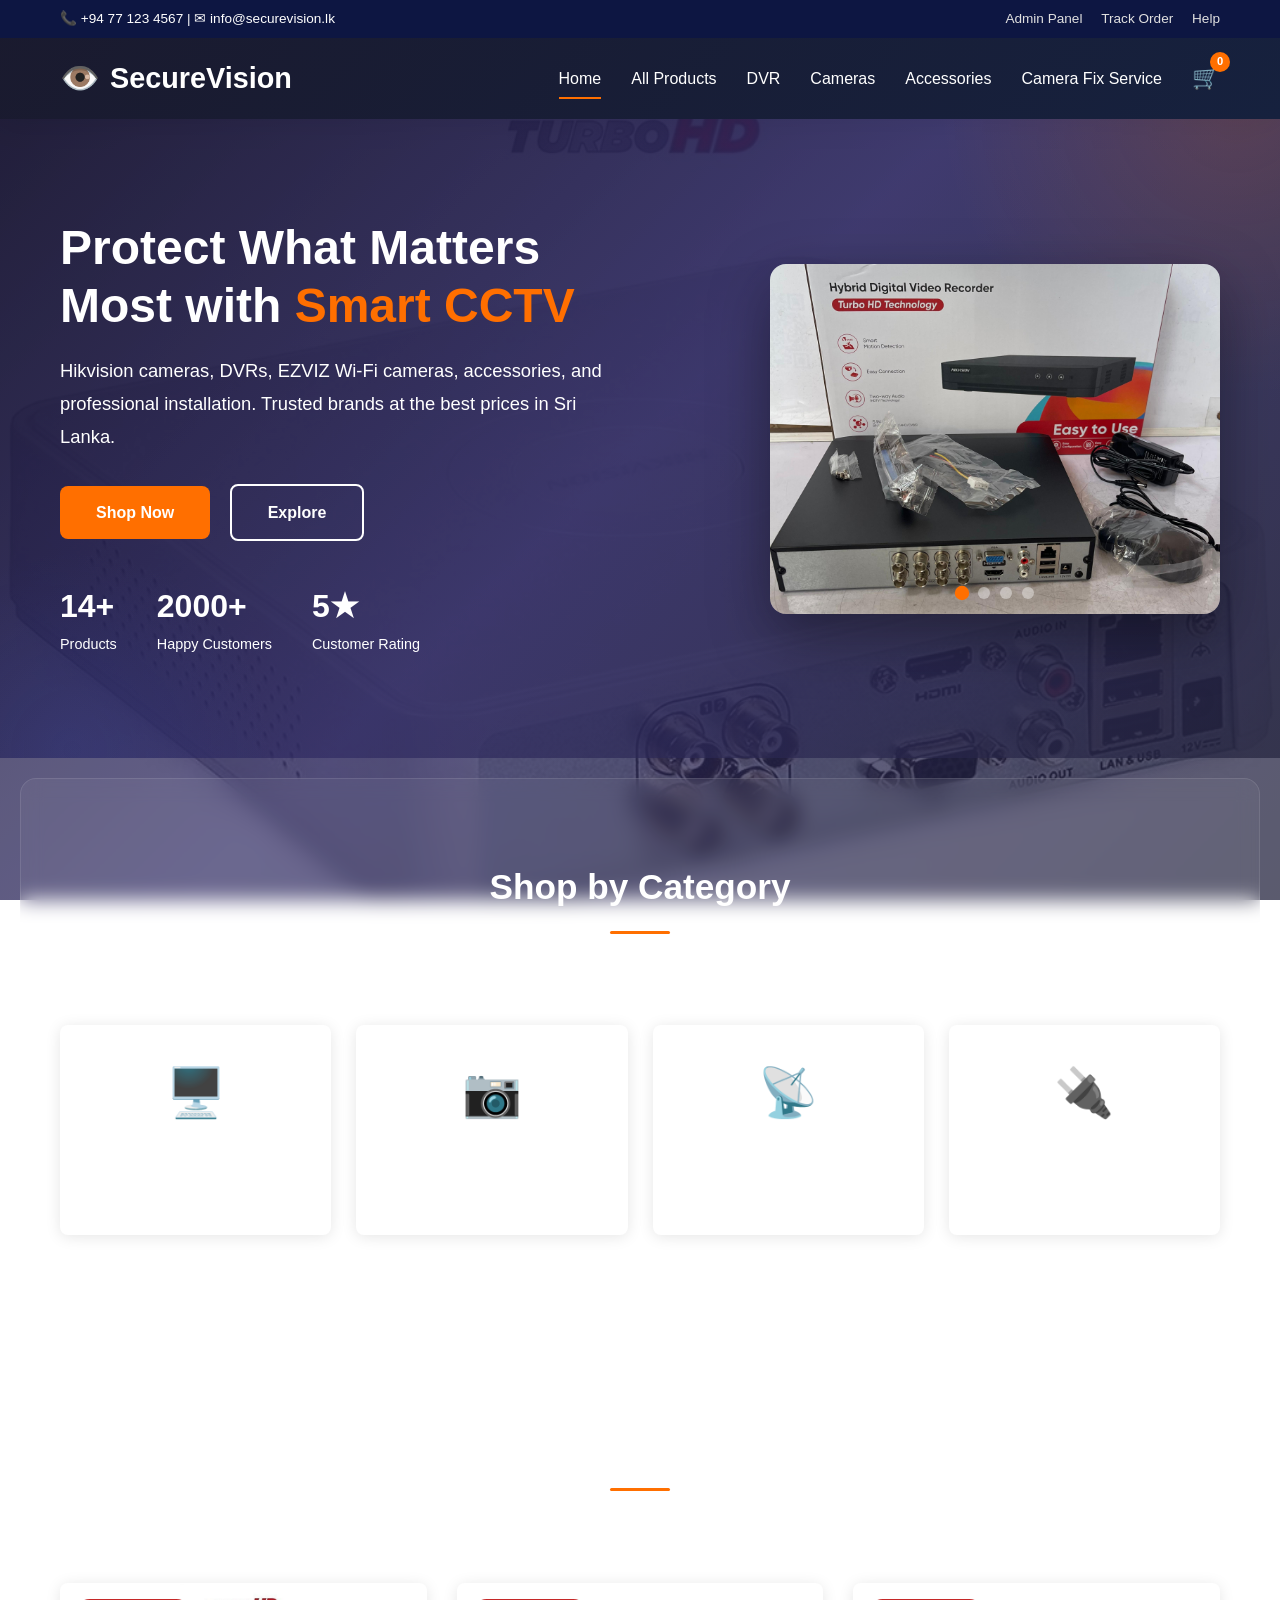
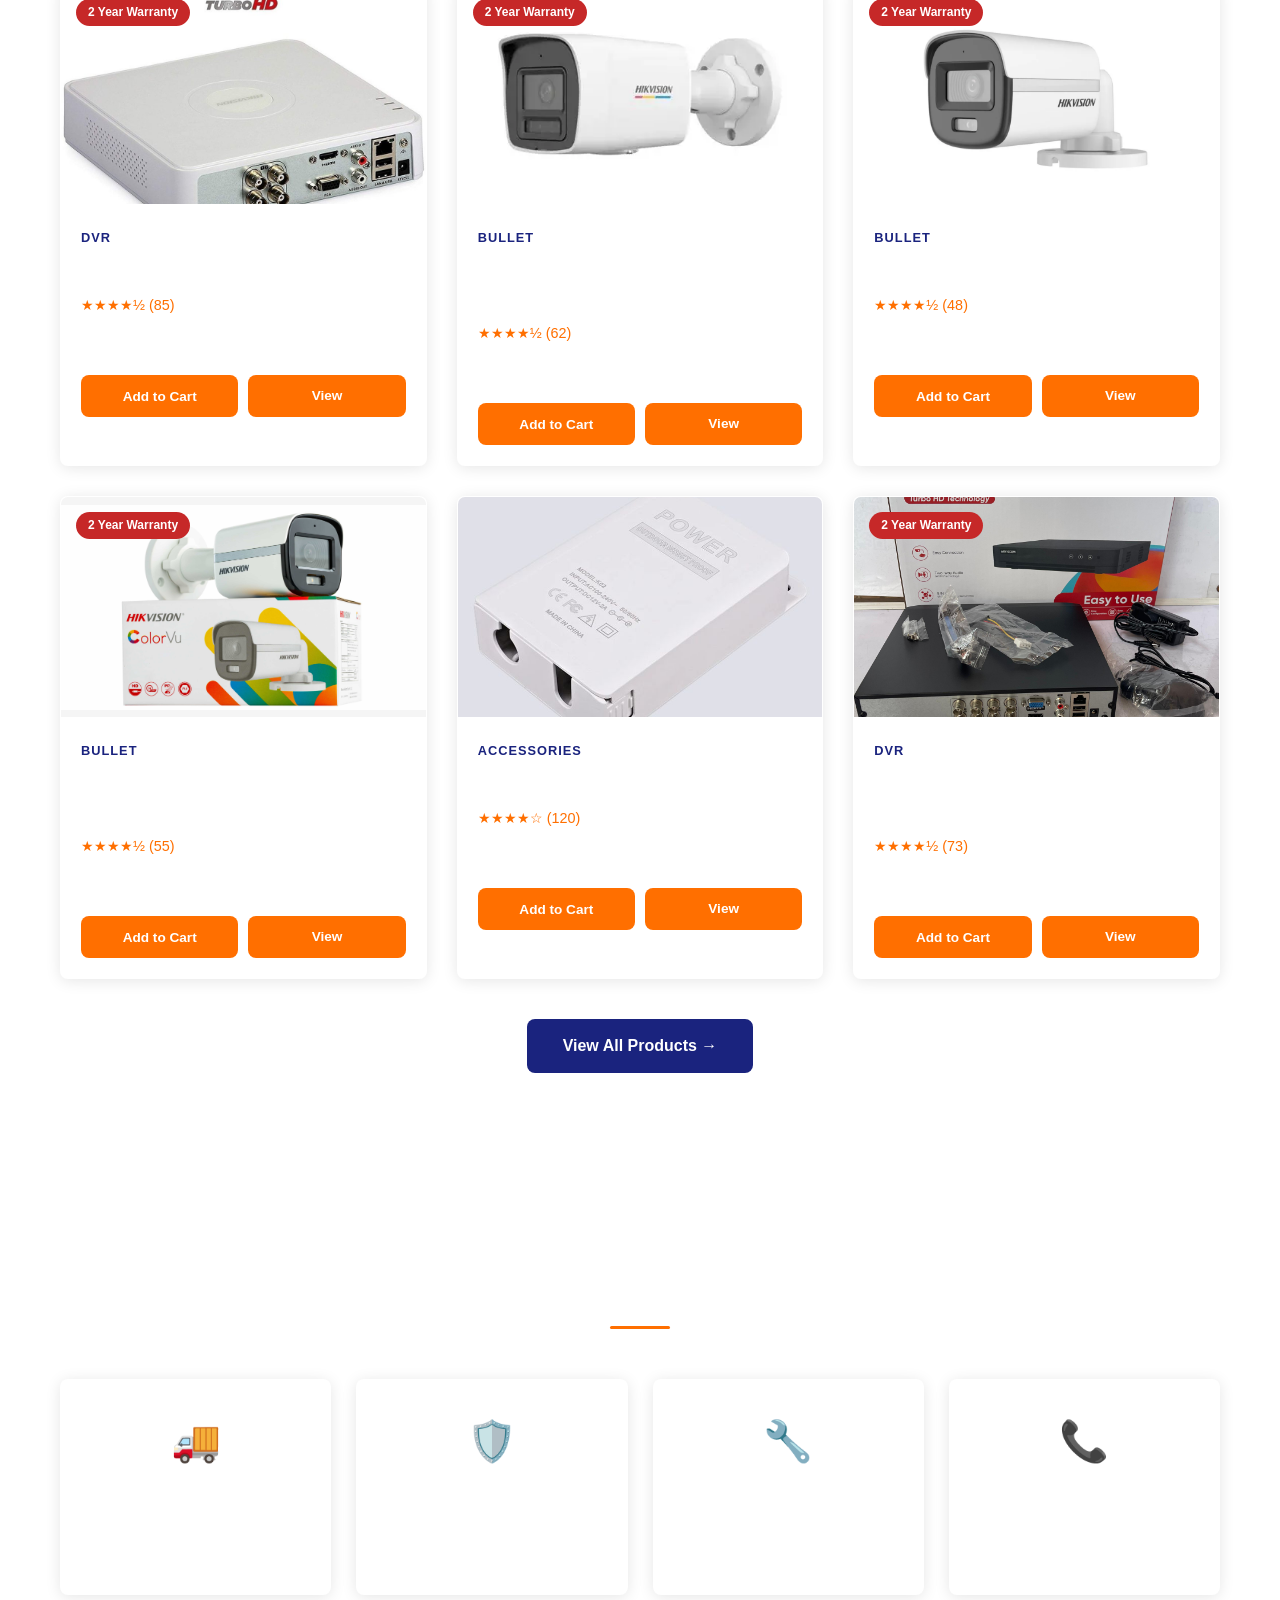
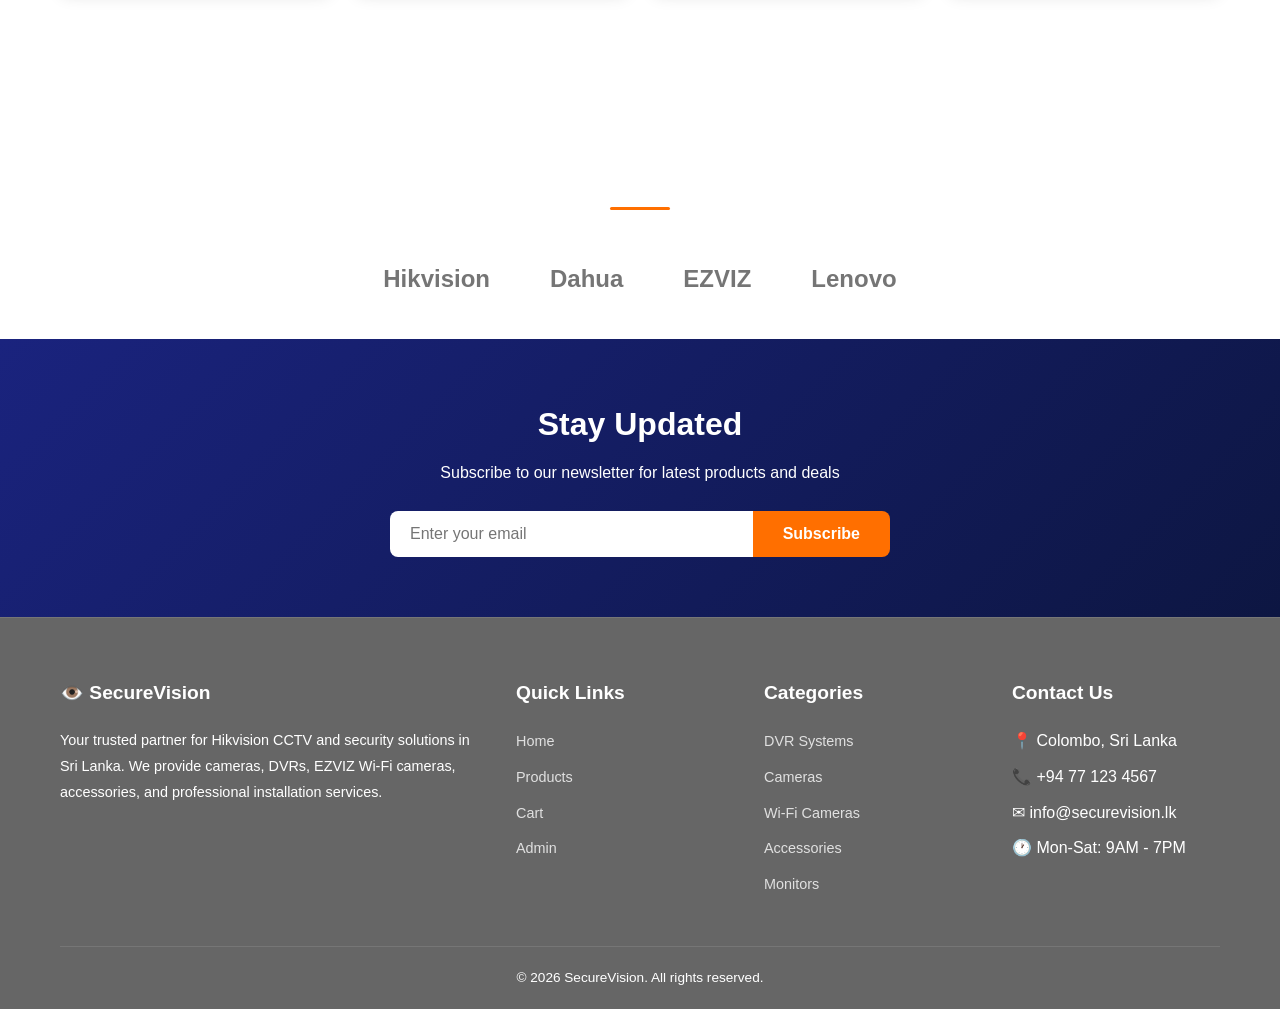
==== index.html @ c87550fd "Add files via upload Done" ====
<!DOCTYPE html>
<html lang="en">
<head>
    <meta charset="UTF-8">
    <meta name="viewport" content="width=device-width, initial-scale=1.0">
    <title>SecureVision - CCTV Solutions & Security Systems</title>
    <link rel="stylesheet" href="css/style.css">
</head>
<body class="home-page">

<header>
    <div class="top-bar">
        <div class="container">
            <span>📞 +94 77 123 4567 | ✉ info@securevision.lk</span>
            <div>
                <a href="admin.html">Admin Panel</a>
                <a href="#">Track Order</a>
                <a href="#">Help</a>
            </div>
        </div>
    </div>
    <nav>
        <div class="container">
            <a href="index.html" class="logo">
                <span class="icon">👁️</span> SecureVision
            </a>
            <button class="mobile-toggle">☰</button>
            <div class="nav-links">
                <a href="index.html" class="active">Home</a>
                <a href="products.html">All Products</a>
                <a href="products.html?category=dvr">DVR</a>
                <a href="products.html?category=bullet">Cameras</a>
                <a href="products.html?category=accessories">Accessories</a>
                <a href="product-detail.html?id=15">Camera Fix Service</a>
                <div class="cart-icon" onclick="location.href='cart.html'">
                    🛒 <span class="cart-count">0</span>
                </div>
            </div>
        </div>
    </nav>
</header>

<section class="hero">
    <div class="container">
        <div class="hero-content">
            <h1>Protect What Matters Most with <span>Smart CCTV</span></h1>
            <p>Hikvision cameras, DVRs, EZVIZ Wi-Fi cameras, accessories, and professional installation. Trusted brands at the best prices in Sri Lanka.</p>
            <div>
                <a href="products.html" class="btn btn-primary">Shop Now</a>
                <a href="#categories" class="btn btn-outline">Explore</a>
            </div>
            <div class="hero-stats">
                <div>
                    <h3>14+</h3>
                    <p>Products</p>
                </div>
                <div>
                    <h3>2000+</h3>
                    <p>Happy Customers</p>
                </div>
                <div>
                    <h3>5★</h3>
                    <p>Customer Rating</p>
                </div>
            </div>
        </div>
        <div class="hero-slider">
            <div class="hero-slides">
                <img src="images/prod-06.jpg" alt="Hikvision DVR" class="hero-slide active">
                <img src="images/prod-04.jpg" alt="Hikvision Camera" class="hero-slide">
                <img src="images/prod-13.webp" alt="EZVIZ Camera" class="hero-slide">
                <img src="images/prod-11.jpg" alt="Hikvision Monitor" class="hero-slide">
            </div>
            <div class="hero-dots">
                <span class="dot active" onclick="goToSlide(0)"></span>
                <span class="dot" onclick="goToSlide(1)"></span>
                <span class="dot" onclick="goToSlide(2)"></span>
                <span class="dot" onclick="goToSlide(3)"></span>
            </div>
        </div>
    </div>
</section>

<section class="section" id="categories">
    <div class="container">
        <div class="section-title">
            <h2>Shop by Category</h2>
            <div class="underline"></div>
            <p>Find the perfect security solution for your needs</p>
        </div>
        <div class="categories-grid">
            <a href="products.html?category=dvr" class="category-card">
                <span class="icon">🖥️</span>
                <h3>DVR Systems</h3>
                <p>4CH & 8CH Hikvision DVRs</p>
            </a>
            <a href="products.html?category=dome" class="category-card">
                <span class="icon">📷</span>
                <h3>Cameras</h3>
                <p>Hikvision Dome & Bullet</p>
            </a>
            <a href="products.html?category=wifi-camera" class="category-card">
                <span class="icon">📡</span>
                <h3>Wi-Fi Cameras</h3>
                <p>EZVIZ Wi-Fi Cameras</p>
            </a>
            <a href="products.html?category=accessories" class="category-card">
                <span class="icon">🔌</span>
                <h3>Accessories</h3>
                <p>Cables, Connectors & More</p>
            </a>
        </div>
    </div>
</section>

<section class="section" style="background:var(--white);">
    <div class="container">
        <div class="section-title">
            <h2>Featured Products</h2>
            <div class="underline"></div>
            <p>Best selling security products</p>
        </div>
        <div class="products-grid" id="featured-products"></div>
        <div style="text-align:center;margin-top:40px;">
            <a href="products.html" class="btn btn-secondary">View All Products →</a>
        </div>
    </div>
</section>

<section class="section">
    <div class="container">
        <div class="section-title">
            <h2>Why Choose Us</h2>
            <div class="underline"></div>
        </div>
        <div class="features-grid">
            <div class="feature-card">
                <span class="icon">🚚</span>
                <h3>Free Delivery</h3>
                <p>Free delivery on orders over Rs. 10,000</p>
            </div>
            <div class="feature-card">
                <span class="icon">🛡️</span>
                <h3>2 Year Warranty</h3>
                <p>All Hikvision products with warranty</p>
            </div>
            <div class="feature-card">
                <span class="icon">🔧</span>
                <h3>Installation</h3>
                <p>Professional CCTV installation service</p>
            </div>
            <div class="feature-card">
                <span class="icon">📞</span>
                <h3>24/7 Support</h3>
                <p>Round the clock technical support</p>
            </div>
        </div>
    </div>
</section>

<section class="brands-section">
    <div class="container">
        <div class="section-title">
            <h2>Trusted Brands</h2>
            <div class="underline"></div>
        </div>
        <div class="brands-row">
            <span class="brand-item">Hikvision</span>
            <span class="brand-item">Dahua</span>
            <span class="brand-item">EZVIZ</span>
            <span class="brand-item">Lenovo</span>
        </div>
    </div>
</section>

<section class="newsletter">
    <div class="container">
        <h2>Stay Updated</h2>
        <p>Subscribe to our newsletter for latest products and deals</p>
        <form class="newsletter-form">
            <input type="email" placeholder="Enter your email" required>
            <button type="submit">Subscribe</button>
        </form>
    </div>
</section>

<footer>
    <div class="container">
        <div class="footer-grid">
            <div class="footer-col">
                <h3>👁️ SecureVision</h3>
                <p>Your trusted partner for Hikvision CCTV and security solutions in Sri Lanka. We provide cameras, DVRs, EZVIZ Wi-Fi cameras, accessories, and professional installation services.</p>
            </div>
            <div class="footer-col">
                <h3>Quick Links</h3>
                <ul>
                    <li><a href="index.html">Home</a></li>
                    <li><a href="products.html">Products</a></li>
                    <li><a href="cart.html">Cart</a></li>
                    <li><a href="admin.html">Admin</a></li>
                </ul>
            </div>
            <div class="footer-col">
                <h3>Categories</h3>
                <ul>
                    <li><a href="products.html?category=dvr">DVR Systems</a></li>
                    <li><a href="products.html?category=bullet">Cameras</a></li>
                    <li><a href="products.html?category=wifi-camera">Wi-Fi Cameras</a></li>
                    <li><a href="products.html?category=accessories">Accessories</a></li>
                    <li><a href="products.html?category=monitors">Monitors</a></li>
                </ul>
            </div>
            <div class="footer-col">
                <h3>Contact Us</h3>
                <ul>
                    <li>📍 Colombo, Sri Lanka</li>
                    <li>📞 +94 77 123 4567</li>
                    <li>✉ info@securevision.lk</li>
                    <li>🕐 Mon-Sat: 9AM - 7PM</li>
                </ul>
            </div>
        </div>
        <div class="footer-bottom">
            <p>&copy; 2026 SecureVision. All rights reserved.</p>
        </div>
    </div>
</footer>

<script src="js/data.js"></script>
<script src="js/app.js"></script>
<script>
let currentSlide = 0;
const slides = document.querySelectorAll('.hero-slide');
const dots = document.querySelectorAll('.dot');

function goToSlide(n) {
    slides[currentSlide].classList.remove('active');
    dots[currentSlide].classList.remove('active');
    currentSlide = n;
    slides[currentSlide].classList.add('active');
    dots[currentSlide].classList.add('active');
}

function nextSlide() {
    goToSlide((currentSlide + 1) % slides.length);
}

setInterval(nextSlide, 3000);
</script>
</body>
</html>
---- css/style.css ----
* {
    margin: 0;
    padding: 0;
    box-sizing: border-box;
}

:root {
    --primary: #1a237e;
    --primary-light: #3949ab;
    --primary-dark: #0d1642;
    --accent: #ff6f00;
    --accent-light: #ffa040;
    --dark: #1a1a2e;
    --dark-light: #16213e;
    --light: #f5f5f5;
    --white: #ffffff;
    --gray: #757575;
    --gray-light: #e0e0e0;
    --success: #2e7d32;
    --danger: #c62828;
    --shadow: 0 2px 15px rgba(0,0,0,0.1);
    --shadow-lg: 0 5px 30px rgba(0,0,0,0.15);
    --radius: 8px;
    --transition: all 0.3s ease;
}

body {
    font-family: 'Segoe UI', Tahoma, Geneva, Verdana, sans-serif;
    background: linear-gradient(135deg, #0f0c29, #302b63, #24243e);
    background-attachment: fixed;
    color: #333;
    line-height: 1.6;
}

a {
    text-decoration: none;
    color: inherit;
}

ul {
    list-style: none;
}

img {
    max-width: 100%;
}

.container {
    max-width: 1200px;
    margin: 0 auto;
    padding: 0 20px;
}

/* HEADER */
header {
    background: linear-gradient(135deg, var(--dark), var(--dark-light));
    color: var(--white);
    padding: 0;
    position: sticky;
    top: 0;
    z-index: 1000;
    box-shadow: var(--shadow-lg);
}

.top-bar {
    background: var(--primary-dark);
    padding: 8px 0;
    font-size: 0.85rem;
}

.top-bar .container {
    display: flex;
    justify-content: space-between;
    align-items: center;
}

.top-bar a {
    color: var(--gray-light);
    margin-left: 15px;
    transition: var(--transition);
}

.top-bar a:hover {
    color: var(--accent);
}

nav {
    padding: 15px 0;
}

nav .container {
    display: flex;
    justify-content: space-between;
    align-items: center;
}

.logo {
    font-size: 1.8rem;
    font-weight: 800;
    display: flex;
    align-items: center;
    gap: 10px;
}

.logo .icon {
    color: var(--accent);
    font-size: 2rem;
}

.nav-links {
    display: flex;
    gap: 30px;
    align-items: center;
}

.nav-links a {
    color: var(--white);
    font-weight: 500;
    transition: var(--transition);
    padding: 8px 0;
    position: relative;
}

.nav-links a::after {
    content: '';
    position: absolute;
    bottom: 0;
    left: 0;
    width: 0;
    height: 2px;
    background: var(--accent);
    transition: var(--transition);
}

.nav-links a:hover::after,
.nav-links a.active::after {
    width: 100%;
}

.nav-links a:hover {
    color: var(--accent);
}

.cart-icon {
    position: relative;
    font-size: 1.4rem;
    cursor: pointer;
}

.cart-count {
    position: absolute;
    top: -8px;
    right: -10px;
    background: var(--accent);
    color: var(--white);
    font-size: 0.7rem;
    width: 20px;
    height: 20px;
    border-radius: 50%;
    display: flex;
    align-items: center;
    justify-content: center;
    font-weight: 700;
}

.mobile-toggle {
    display: none;
    background: none;
    border: none;
    color: var(--white);
    font-size: 1.5rem;
    cursor: pointer;
}

/* HERO SECTION */
.hero {
    background: linear-gradient(135deg, rgba(15,12,41,0.7) 0%, rgba(48,43,99,0.7) 50%, rgba(36,36,62,0.7) 100%);
    color: var(--white);
    padding: 100px 0;
    position: relative;
    overflow: hidden;
}

.hero::before {
    content: '';
    position: absolute;
    top: -50%;
    right: -20%;
    width: 600px;
    height: 600px;
    background: radial-gradient(circle, rgba(255,111,0,0.15) 0%, transparent 70%);
    border-radius: 50%;
}

.hero::after {
    content: '';
    position: absolute;
    bottom: -30%;
    left: -10%;
    width: 400px;
    height: 400px;
    background: radial-gradient(circle, rgba(57,73,171,0.2) 0%, transparent 70%);
    border-radius: 50%;
}

.hero .container {
    display: flex;
    align-items: center;
    justify-content: space-between;
    position: relative;
    z-index: 1;
}

.hero-content {
    max-width: 550px;
}

.hero-content h1 {
    font-size: 3rem;
    font-weight: 800;
    line-height: 1.2;
    margin-bottom: 20px;
}

.hero-content h1 span {
    color: var(--accent);
}

.hero-content p {
    font-size: 1.15rem;
    color: var(--gray-light);
    margin-bottom: 30px;
    line-height: 1.8;
}

.btn {
    display: inline-block;
    padding: 14px 36px;
    border-radius: var(--radius);
    font-weight: 600;
    font-size: 1rem;
    cursor: pointer;
    transition: var(--transition);
    border: none;
    text-align: center;
}

.btn-primary {
    background: var(--accent);
    color: var(--white);
}

.btn-primary:hover {
    background: var(--accent-light);
    transform: translateY(-2px);
    box-shadow: 0 5px 20px rgba(255,111,0,0.3);
}

.btn-outline {
    background: transparent;
    color: var(--white);
    border: 2px solid var(--white);
    margin-left: 15px;
}

.btn-outline:hover {
    background: var(--white);
    color: var(--dark);
}

.btn-secondary {
    background: var(--primary);
    color: var(--white);
}

.btn-secondary:hover {
    background: var(--primary-light);
}

.btn-sm {
    padding: 8px 20px;
    font-size: 0.9rem;
}

.hero-stats {
    display: flex;
    gap: 40px;
    margin-top: 40px;
}

.hero-stats h3 {
    font-size: 2rem;
    color: var(--accent);
}

.hero-stats p {
    font-size: 0.9rem;
    color: var(--gray-light);
    margin: 0;
}

/* HERO SLIDER */
.hero-slider {
    position: relative;
    width: 450px;
    height: 350px;
    border-radius: 16px;
    overflow: hidden;
    box-shadow: 0 20px 60px rgba(0,0,0,0.4);
    animation: float 6s ease-in-out infinite;
}

.hero-slides {
    position: relative;
    width: 100%;
    height: 100%;
}

.hero-slide {
    position: absolute;
    top: 0;
    left: 0;
    width: 100%;
    height: 100%;
    object-fit: cover;
    opacity: 0;
    transition: opacity 0.8s ease-in-out;
}

.hero-slide.active {
    opacity: 1;
}

.hero-dots {
    position: absolute;
    bottom: 15px;
    left: 50%;
    transform: translateX(-50%);
    display: flex;
    gap: 10px;
    z-index: 5;
}

.hero-dots .dot {
    width: 12px;
    height: 12px;
    border-radius: 50%;
    background: rgba(255,255,255,0.4);
    cursor: pointer;
    transition: var(--transition);
}

.hero-dots .dot.active {
    background: var(--accent);
    transform: scale(1.2);
}

@keyframes float {
    0%, 100% { transform: translateY(0); }
    50% { transform: translateY(-15px); }
}

@keyframes fadeInUp {
    from { opacity: 0; transform: translateY(30px); }
    to { opacity: 1; transform: translateY(0); }
}

.hero-content {
    animation: fadeInUp 0.8s ease-out;
}

/* SECTION STYLES */
.section {
    padding: 80px 0;
}

.section-title {
    text-align: center;
    margin-bottom: 50px;
}

.section-title h2 {
    font-size: 2.2rem;
    color: var(--dark);
    margin-bottom: 10px;
}

.section-title p {
    color: var(--gray);
    font-size: 1.05rem;
}

.section-title .underline {
    width: 60px;
    height: 3px;
    background: var(--accent);
    margin: 15px auto;
    border-radius: 2px;
}

/* CATEGORIES */
.categories-grid {
    display: grid;
    grid-template-columns: repeat(4, 1fr);
    gap: 25px;
}

.category-card {
    background: var(--white);
    border-radius: var(--radius);
    padding: 30px 20px;
    text-align: center;
    box-shadow: var(--shadow);
    transition: var(--transition);
    cursor: pointer;
}

.category-card:hover {
    transform: translateY(-8px);
    box-shadow: var(--shadow-lg);
}

.category-card .icon {
    font-size: 3rem;
    margin-bottom: 15px;
    display: block;
}

.category-card h3 {
    font-size: 1.1rem;
    color: var(--dark);
    margin-bottom: 8px;
}

.category-card p {
    font-size: 0.85rem;
    color: var(--gray);
}

/* PRODUCTS */
.products-grid {
    display: grid;
    grid-template-columns: repeat(3, 1fr);
    gap: 30px;
}

.product-card {
    background: var(--white);
    border-radius: var(--radius);
    overflow: hidden;
    box-shadow: var(--shadow);
    transition: var(--transition);
    position: relative;
}

.product-card:hover {
    transform: translateY(-5px);
    box-shadow: var(--shadow-lg);
}

.product-badge {
    position: absolute;
    top: 15px;
    left: 15px;
    background: var(--danger);
    color: var(--white);
    padding: 4px 12px;
    border-radius: 20px;
    font-size: 0.75rem;
    font-weight: 600;
}

.product-image {
    height: 220px;
    background: var(--light);
    display: flex;
    align-items: center;
    justify-content: center;
    font-size: 5rem;
    overflow: hidden;
}

.product-info {
    padding: 20px;
}

.product-info .category {
    font-size: 0.8rem;
    color: var(--primary);
    font-weight: 600;
    text-transform: uppercase;
    letter-spacing: 1px;
}

.product-info h3 {
    font-size: 1.1rem;
    color: var(--dark);
    margin: 8px 0;
}

.product-info .rating {
    color: var(--accent);
    font-size: 0.9rem;
    margin-bottom: 10px;
}

.product-info .price {
    font-size: 1.3rem;
    font-weight: 700;
    color: var(--danger);
}

.product-info .price .old-price {
    font-size: 0.9rem;
    color: var(--gray);
    text-decoration: line-through;
    margin-left: 8px;
    font-weight: 400;
}

.product-actions {
    display: flex;
    gap: 10px;
    margin-top: 15px;
}

.product-actions .btn {
    flex: 1;
    padding: 10px;
    font-size: 0.85rem;
}

/* FEATURES */
.features-grid {
    display: grid;
    grid-template-columns: repeat(4, 1fr);
    gap: 25px;
}

.feature-card {
    text-align: center;
    padding: 30px 20px;
    background: var(--white);
    border-radius: var(--radius);
    box-shadow: var(--shadow);
}

.feature-card .icon {
    font-size: 2.5rem;
    margin-bottom: 15px;
    display: block;
}

.feature-card h3 {
    font-size: 1rem;
    color: var(--dark);
    margin-bottom: 8px;
}

.feature-card p {
    font-size: 0.85rem;
    color: var(--gray);
}

/* BRANDS */
.brands-section {
    background: var(--white);
    padding: 40px 0;
}

.brands-row {
    display: flex;
    justify-content: center;
    align-items: center;
    gap: 60px;
    flex-wrap: wrap;
}

.brand-item {
    font-size: 1.5rem;
    font-weight: 700;
    color: var(--gray);
    transition: var(--transition);
}

.brand-item:hover {
    color: var(--primary);
}

/* NEWSLETTER */
.newsletter {
    background: linear-gradient(135deg, var(--primary), var(--primary-dark));
    color: var(--white);
    padding: 60px 0;
    text-align: center;
}

.newsletter h2 {
    font-size: 2rem;
    margin-bottom: 10px;
}

.newsletter p {
    margin-bottom: 25px;
    color: var(--gray-light);
}

.newsletter-form {
    display: flex;
    max-width: 500px;
    margin: 0 auto;
}

.newsletter-form input {
    flex: 1;
    padding: 14px 20px;
    border: none;
    border-radius: var(--radius) 0 0 var(--radius);
    font-size: 1rem;
    outline: none;
}

.newsletter-form button {
    padding: 14px 30px;
    background: var(--accent);
    color: var(--white);
    border: none;
    border-radius: 0 var(--radius) var(--radius) 0;
    font-size: 1rem;
    font-weight: 600;
    cursor: pointer;
    transition: var(--transition);
}

.newsletter-form button:hover {
    background: var(--accent-light);
}

/* FOOTER */
footer {
    background: var(--dark);
    color: var(--white);
    padding: 60px 0 20px;
}

.footer-grid {
    display: grid;
    grid-template-columns: 2fr 1fr 1fr 1fr;
    gap: 40px;
    margin-bottom: 40px;
}

.footer-col h3 {
    font-size: 1.2rem;
    margin-bottom: 20px;
    color: var(--accent);
}

.footer-col p {
    color: var(--gray-light);
    font-size: 0.9rem;
    line-height: 1.8;
}

.footer-col ul li {
    margin-bottom: 10px;
}

.footer-col ul li a {
    color: var(--gray-light);
    font-size: 0.9rem;
    transition: var(--transition);
}

.footer-col ul li a:hover {
    color: var(--accent);
    padding-left: 5px;
}

.footer-bottom {
    border-top: 1px solid rgba(255,255,255,0.1);
    padding-top: 20px;
    text-align: center;
    color: var(--gray);
    font-size: 0.85rem;
}

/* PRODUCTS PAGE */
.page-header {
    background: linear-gradient(135deg, var(--dark), var(--primary-dark));
    color: var(--white);
    padding: 40px 0;
    text-align: center;
}

.page-header h1 {
    font-size: 2.5rem;
}

.page-header .breadcrumb {
    margin-top: 10px;
    font-size: 0.9rem;
    color: var(--gray-light);
}

.page-header .breadcrumb a {
    color: var(--accent);
}

.products-layout {
    display: grid;
    grid-template-columns: 250px 1fr;
    gap: 30px;
    padding: 40px 0;
}

/* SIDEBAR FILTERS */
.sidebar {
    background: var(--white);
    padding: 25px;
    border-radius: var(--radius);
    box-shadow: var(--shadow);
    height: fit-content;
    position: sticky;
    top: 100px;
}

.sidebar h3 {
    font-size: 1.1rem;
    color: var(--dark);
    margin-bottom: 15px;
    padding-bottom: 10px;
    border-bottom: 2px solid var(--accent);
}

.filter-group {
    margin-bottom: 25px;
}

.filter-group label {
    display: block;
    font-weight: 600;
    color: var(--dark);
    margin-bottom: 10px;
    font-size: 0.9rem;
}

.filter-group select,
.filter-group input[type="text"],
.filter-group input[type="number"] {
    width: 100%;
    padding: 10px;
    border: 1px solid var(--gray-light);
    border-radius: var(--radius);
    font-size: 0.9rem;
    outline: none;
    transition: var(--transition);
}

.filter-group select:focus,
.filter-group input:focus {
    border-color: var(--primary);
}

.checkbox-group label {
    display: flex;
    align-items: center;
    gap: 8px;
    margin-bottom: 8px;
    font-weight: 400;
    cursor: pointer;
}

.checkbox-group input[type="checkbox"] {
    width: 16px;
    height: 16px;
    accent-color: var(--primary);
}

/* SORT BAR */
.sort-bar {
    display: flex;
    justify-content: space-between;
    align-items: center;
    margin-bottom: 25px;
    padding: 15px 20px;
    background: var(--white);
    border-radius: var(--radius);
    box-shadow: var(--shadow);
}

.sort-bar .results {
    font-size: 0.95rem;
    color: var(--gray);
}

.sort-bar select {
    padding: 8px 15px;
    border: 1px solid var(--gray-light);
    border-radius: var(--radius);
    font-size: 0.9rem;
}

/* PRODUCT DETAIL */
.product-detail {
    display: grid;
    grid-template-columns: 1fr 1fr;
    gap: 50px;
    padding: 40px 0;
}

.detail-image {
    background: rgba(255,255,255,0.1);
    border-radius: var(--radius);
    padding: 30px;
    display: flex;
    align-items: center;
    justify-content: center;
    font-size: 10rem;
    box-shadow: var(--shadow);
}

.detail-info h1 {
    font-size: 2rem;
    color: var(--white);
}

.detail-info .rating {
    color: var(--white);
}
    color: var(--dark);
    margin-bottom: 10px;
}

.detail-info .rating {
    color: var(--accent);
    margin-bottom: 15px;
    font-size: 1.1rem;
}

.detail-info .price {
    font-size: 2rem;
    font-weight: 700;
    color: var(--danger);
    margin-bottom: 20px;
}

.detail-info .price .old-price {
    font-size: 1.2rem;
    color: var(--gray);
    text-decoration: line-through;
    margin-left: 10px;
}

.detail-info .description {
    color: var(--white);
    line-height: 1.8;
    margin-bottom: 25px;
}

.detail-info .specs {
    margin-bottom: 25px;
}

.detail-info .specs li {
    padding: 8px 0;
    border-bottom: 1px solid rgba(255,255,255,0.2);
    display: flex;
    gap: 10px;
    color: var(--white);
}

.detail-info .specs li strong {
    min-width: 120px;
    color: var(--accent);
}

.quantity-selector {
    display: flex;
    align-items: center;
    gap: 15px;
    margin-bottom: 25px;
}

.quantity-selector button {
    width: 40px;
    height: 40px;
    border: 1px solid var(--gray-light);
    background: var(--white);
    border-radius: var(--radius);
    font-size: 1.2rem;
    cursor: pointer;
    transition: var(--transition);
}

.quantity-selector button:hover {
    background: var(--primary);
    color: var(--white);
}

.quantity-selector input {
    width: 60px;
    height: 40px;
    text-align: center;
    border: 1px solid var(--gray-light);
    border-radius: var(--radius);
    font-size: 1rem;
}

.detail-actions {
    display: flex;
    gap: 15px;
}

/* CART PAGE */
.cart-layout {
    display: grid;
    grid-template-columns: 2fr 1fr;
    gap: 30px;
    padding: 40px 0;
}

.cart-items {
    background: var(--white);
    border-radius: var(--radius);
    padding: 25px;
    box-shadow: var(--shadow);
}

.cart-item {
    display: grid;
    grid-template-columns: 80px 1fr auto auto auto;
    gap: 20px;
    align-items: center;
    padding: 20px 0;
    border-bottom: 1px solid var(--gray-light);
}

.cart-item:last-child {
    border-bottom: none;
}

.cart-item-image {
    width: 80px;
    height: 80px;
    background: var(--light);
    border-radius: var(--radius);
    display: flex;
    align-items: center;
    justify-content: center;
    font-size: 2.5rem;
}

.cart-item-info h3 {
    font-size: 1rem;
    color: var(--dark);
}

.cart-item-info p {
    font-size: 0.85rem;
    color: var(--gray);
}

.cart-item-price {
    font-weight: 700;
    color: var(--danger);
}

.cart-item-remove {
    background: none;
    border: none;
    color: var(--danger);
    cursor: pointer;
    font-size: 1.2rem;
    transition: var(--transition);
}

.cart-item-remove:hover {
    transform: scale(1.2);
}

.cart-summary {
    background: var(--white);
    border-radius: var(--radius);
    padding: 25px;
    box-shadow: var(--shadow);
    height: fit-content;
    position: sticky;
    top: 100px;
}

.cart-summary h2 {
    font-size: 1.3rem;
    color: var(--dark);
    margin-bottom: 20px;
    padding-bottom: 15px;
    border-bottom: 2px solid var(--accent);
}

.cart-summary .row {
    display: flex;
    justify-content: space-between;
    margin-bottom: 12px;
    font-size: 0.95rem;
}

.cart-summary .total {
    font-size: 1.2rem;
    font-weight: 700;
    border-top: 2px solid var(--gray-light);
    padding-top: 15px;
    margin-top: 15px;
    color: var(--dark);
}

.cart-summary .btn {
    width: 100%;
    margin-top: 20px;
}

/* CHECKOUT */
.checkout-layout {
    display: grid;
    grid-template-columns: 1.5fr 1fr;
    gap: 30px;
    padding: 40px 0;
}

.checkout-form {
    background: var(--white);
    border-radius: var(--radius);
    padding: 30px;
    box-shadow: var(--shadow);
}

.checkout-form h2 {
    font-size: 1.4rem;
    color: var(--dark);
    margin-bottom: 25px;
    padding-bottom: 10px;
    border-bottom: 2px solid var(--accent);
}

.form-row {
    display: grid;
    grid-template-columns: 1fr 1fr;
    gap: 20px;
    margin-bottom: 20px;
}

.form-group {
    margin-bottom: 20px;
}

.form-group label {
    display: block;
    font-weight: 600;
    color: var(--dark);
    margin-bottom: 8px;
    font-size: 0.9rem;
}

.form-group input,
.form-group select,
.form-group textarea {
    width: 100%;
    padding: 12px 15px;
    border: 1px solid var(--gray-light);
    border-radius: var(--radius);
    font-size: 0.95rem;
    outline: none;
    transition: var(--transition);
    font-family: inherit;
}

.form-group input:focus,
.form-group select:focus,
.form-group textarea:focus {
    border-color: var(--primary);
    box-shadow: 0 0 0 3px rgba(26,35,126,0.1);
}

.payment-methods {
    display: flex;
    gap: 15px;
    margin-bottom: 20px;
}

.payment-method {
    flex: 1;
    padding: 15px;
    border: 2px solid var(--gray-light);
    border-radius: var(--radius);
    text-align: center;
    cursor: pointer;
    transition: var(--transition);
}

.payment-method:hover,
.payment-method.active {
    border-color: var(--primary);
    background: rgba(26,35,126,0.05);
}

.payment-method .icon {
    font-size: 2rem;
    display: block;
    margin-bottom: 5px;
}

.order-summary {
    background: var(--white);
    border-radius: var(--radius);
    padding: 25px;
    box-shadow: var(--shadow);
    height: fit-content;
    position: sticky;
    top: 100px;
}

.order-summary h2 {
    font-size: 1.3rem;
    margin-bottom: 20px;
    padding-bottom: 15px;
    border-bottom: 2px solid var(--accent);
}

.order-item {
    display: flex;
    justify-content: space-between;
    align-items: center;
    padding: 10px 0;
    border-bottom: 1px solid var(--gray-light);
}

.order-item .name {
    font-size: 0.9rem;
    color: var(--dark);
}

.order-item .qty {
    font-size: 0.8rem;
    color: var(--gray);
}

/* EMPTY CART */
.empty-state {
    text-align: center;
    padding: 80px 20px;
}

.empty-state .icon {
    font-size: 5rem;
    margin-bottom: 20px;
    opacity: 0.3;
}

.empty-state h2 {
    font-size: 1.5rem;
    color: var(--dark);
    margin-bottom: 10px;
}

.empty-state p {
    color: var(--gray);
    margin-bottom: 25px;
}

/* SUCCESS PAGE */
.success-page {
    text-align: center;
    padding: 80px 20px;
}

.success-page .icon {
    font-size: 5rem;
    margin-bottom: 20px;
}

.success-page h1 {
    font-size: 2rem;
    color: var(--success);
    margin-bottom: 15px;
}

.success-page p {
    color: var(--gray);
    margin-bottom: 30px;
}

/* RESPONSIVE */
@media (max-width: 768px) {
    .nav-links {
        display: none;
        position: absolute;
        top: 100%;
        left: 0;
        right: 0;
        background: var(--dark);
        flex-direction: column;
        padding: 20px;
        gap: 15px;
    }

    .nav-links.active {
        display: flex;
    }

    .mobile-toggle {
        display: block;
    }

    .hero .container {
        flex-direction: column;
        text-align: center;
    }

    .hero-content h1 {
        font-size: 2rem;
    }

    .hero-stats {
        justify-content: center;
    }

    .hero-slider {
        width: 100%;
        height: 250px;
        margin-top: 30px;
    }

    .categories-grid {
        grid-template-columns: repeat(2, 1fr);
    }

    .products-grid {
        grid-template-columns: 1fr;
    }

    .features-grid {
        grid-template-columns: repeat(2, 1fr);
    }

    .products-layout {
        grid-template-columns: 1fr;
    }

    .product-detail {
        grid-template-columns: 1fr;
    }

    .cart-layout {
        grid-template-columns: 1fr;
    }

    .checkout-layout {
        grid-template-columns: 1fr;
    }

    .cart-item {
        grid-template-columns: 60px 1fr;
        gap: 10px;
    }

    .cart-item-price,
    .cart-item-remove {
        grid-column: 2;
    }

    .footer-grid {
        grid-template-columns: 1fr;
    }

    .form-row {
        grid-template-columns: 1fr;
    }
}

/* TOAST NOTIFICATION */
.toast {
    position: fixed;
    bottom: 30px;
    right: 30px;
    background: var(--success);
    color: var(--white);
    padding: 15px 25px;
    border-radius: var(--radius);
    box-shadow: var(--shadow-lg);
    z-index: 2000;
    transform: translateY(100px);
    opacity: 0;
    transition: var(--transition);
    font-weight: 500;
}

.toast.show {
    transform: translateY(0);
    opacity: 1;
}

.toast.error {
    background: var(--danger);
}

/* HOME PAGE BACKGROUND */
.home-page {
    background: linear-gradient(135deg, #0f0c29, #302b63, #24243e);
    background-attachment: fixed;
    position: relative;
}

.home-page::before {
    content: '';
    position: fixed;
    top: 0;
    left: 0;
    width: 100%;
    height: 100%;
    background: url('../images/prod-01.jpg') center center / cover no-repeat;
    opacity: 0.25;
    z-index: 0;
    pointer-events: none;
}

.home-page > * {
    position: relative;
    z-index: 1;
}

/* Sections transparent on home page */
.home-page .section,
.home-page .featured-products,
.home-page .brands {
    background: rgba(255, 255, 255, 0.05);
    border-radius: 16px;
    margin: 20px auto;
    max-width: 1240px;
    backdrop-filter: blur(10px);
    border: 1px solid rgba(255, 255, 255, 0.1);
}

.home-page .section-header h2,
.home-page .section-header p,
.home-page h2,
.home-page h3,
.home-page p,
.home-page .stat h3,
.home-page .stat p {
    color: var(--white);
}

.home-page .product-card {
    background: rgba(255, 255, 255, 0.1);
    backdrop-filter: blur(8px);
    border: 1px solid rgba(255, 255, 255, 0.15);
}

.home-page .product-card h3,
.home-page .product-card p,
.home-page .product-card .price {
    color: var(--white);
}

.home-page .product-card .old-price {
    color: rgba(255, 255, 255, 0.5);
}

.home-page .product-card .btn {
    background: var(--accent);
    color: var(--white);
}

.home-page .stat-card {
    background: rgba(255, 255, 255, 0.08);
    backdrop-filter: blur(8px);
    border: 1px solid rgba(255, 255, 255, 0.1);
}

.home-page .cta-content h2,
.home-page .cta-content p {
    color: var(--white);
}

.home-page .cta {
    background: rgba(255, 111, 0, 0.3);
}

.home-page .about {
    background: rgba(255, 255, 255, 0.05);
}

.home-page .about-content h2,
.home-page .about-content p {
    color: var(--white);
}

.home-page footer {
    background: rgba(0, 0, 0, 0.6);
    backdrop-filter: blur(10px);
    border-top: 1px solid rgba(255, 255, 255, 0.1);
}
}
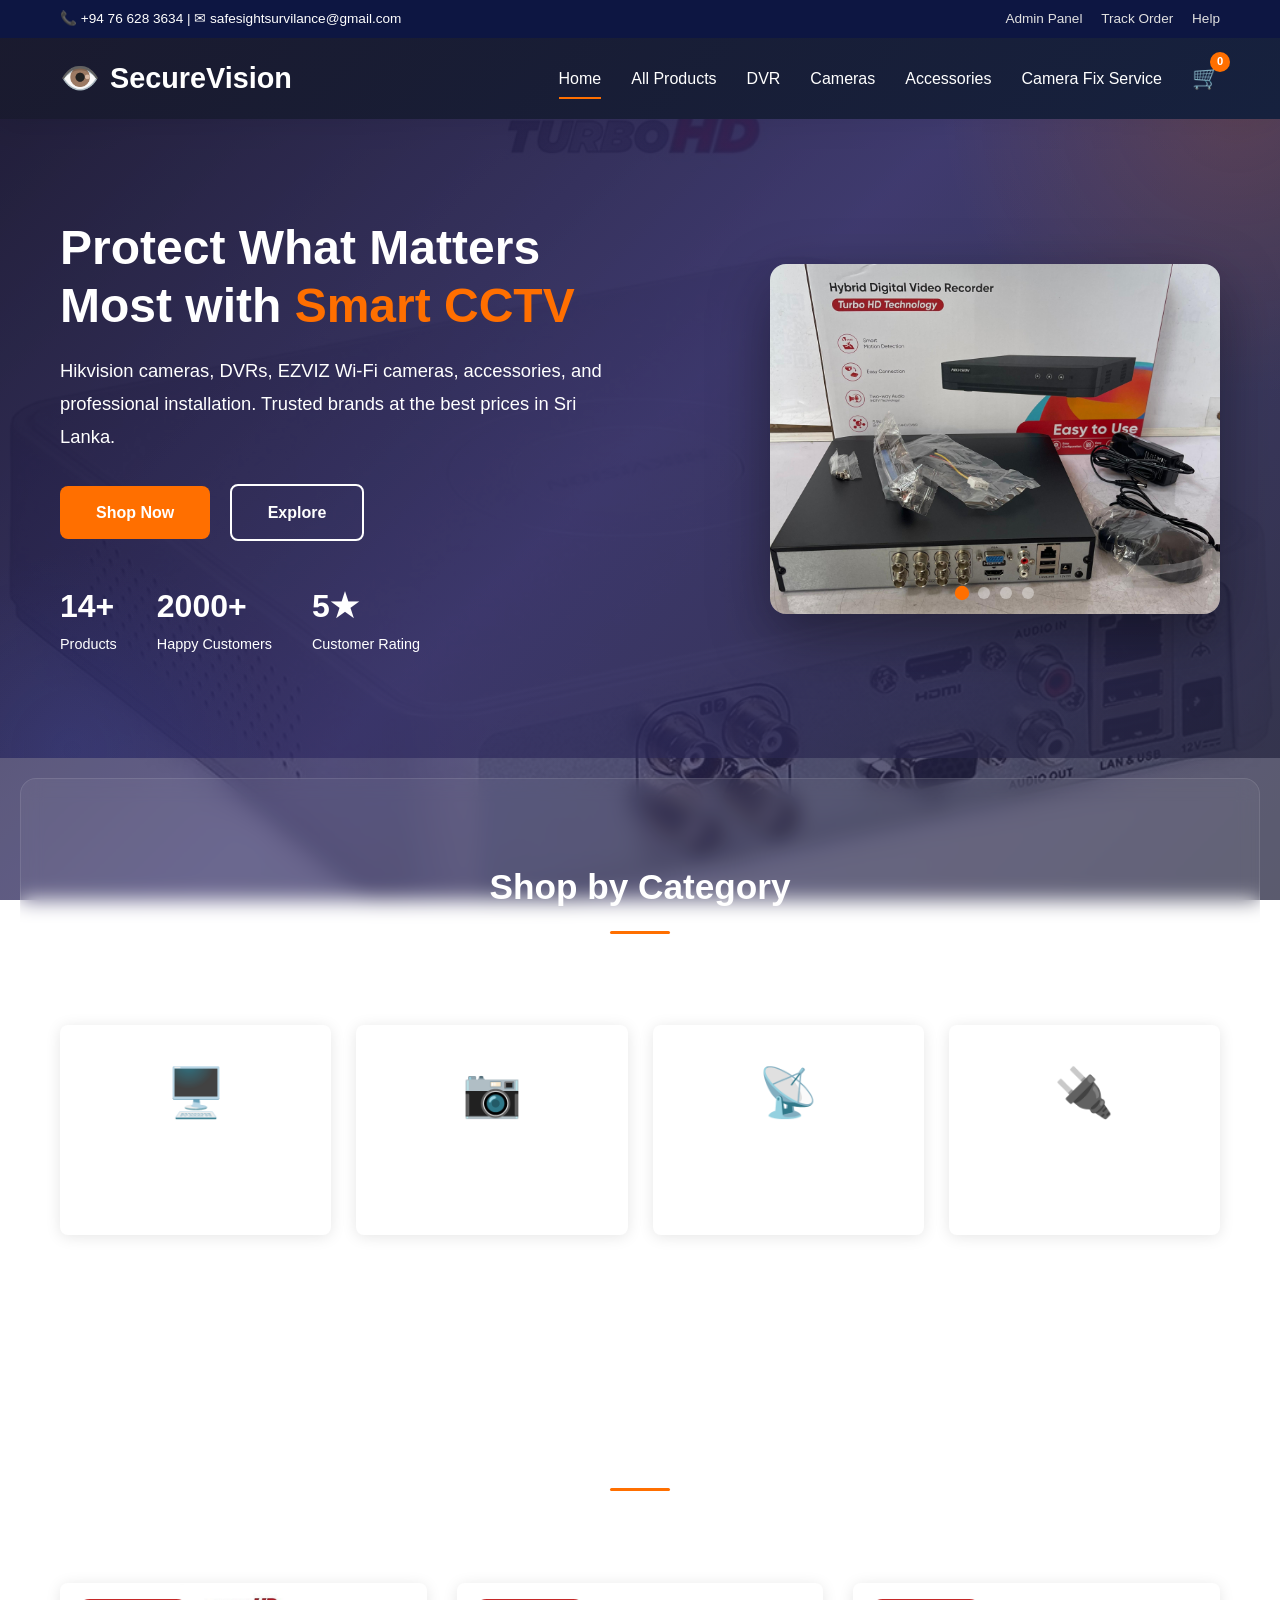
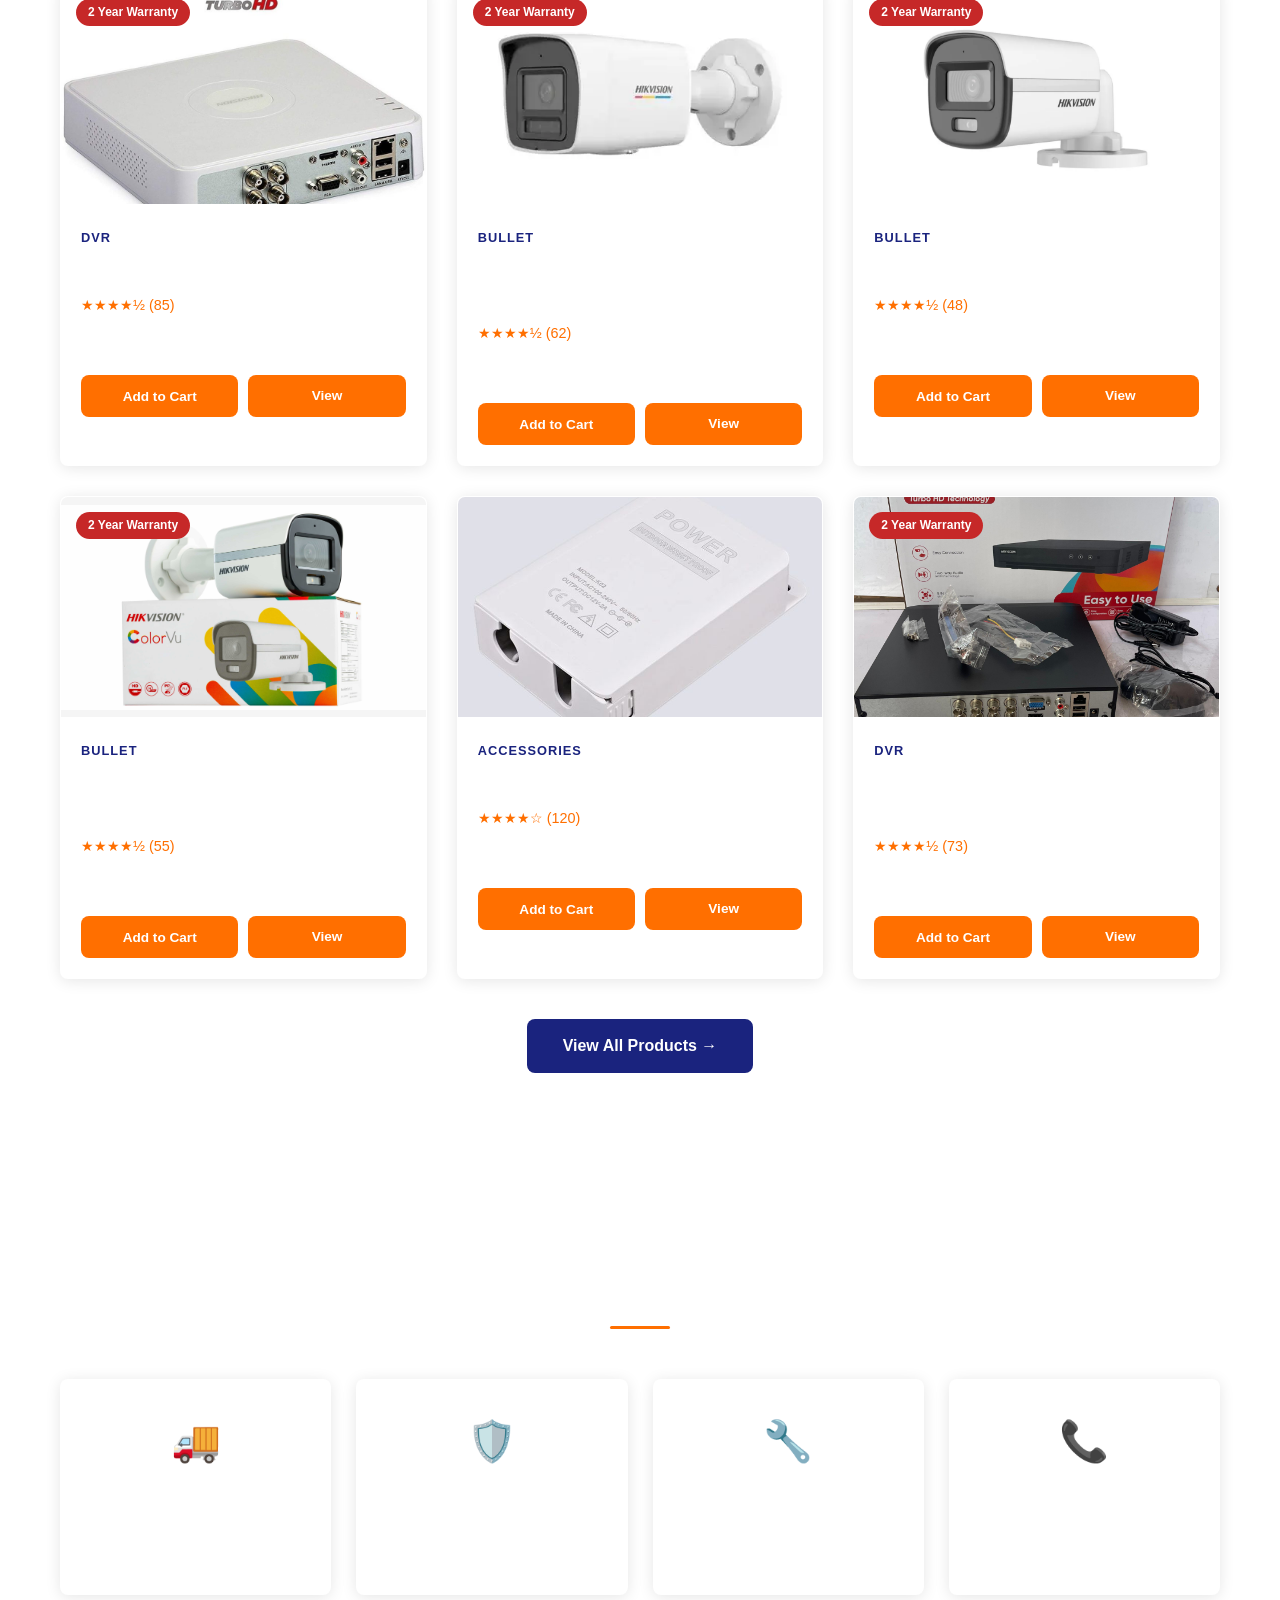
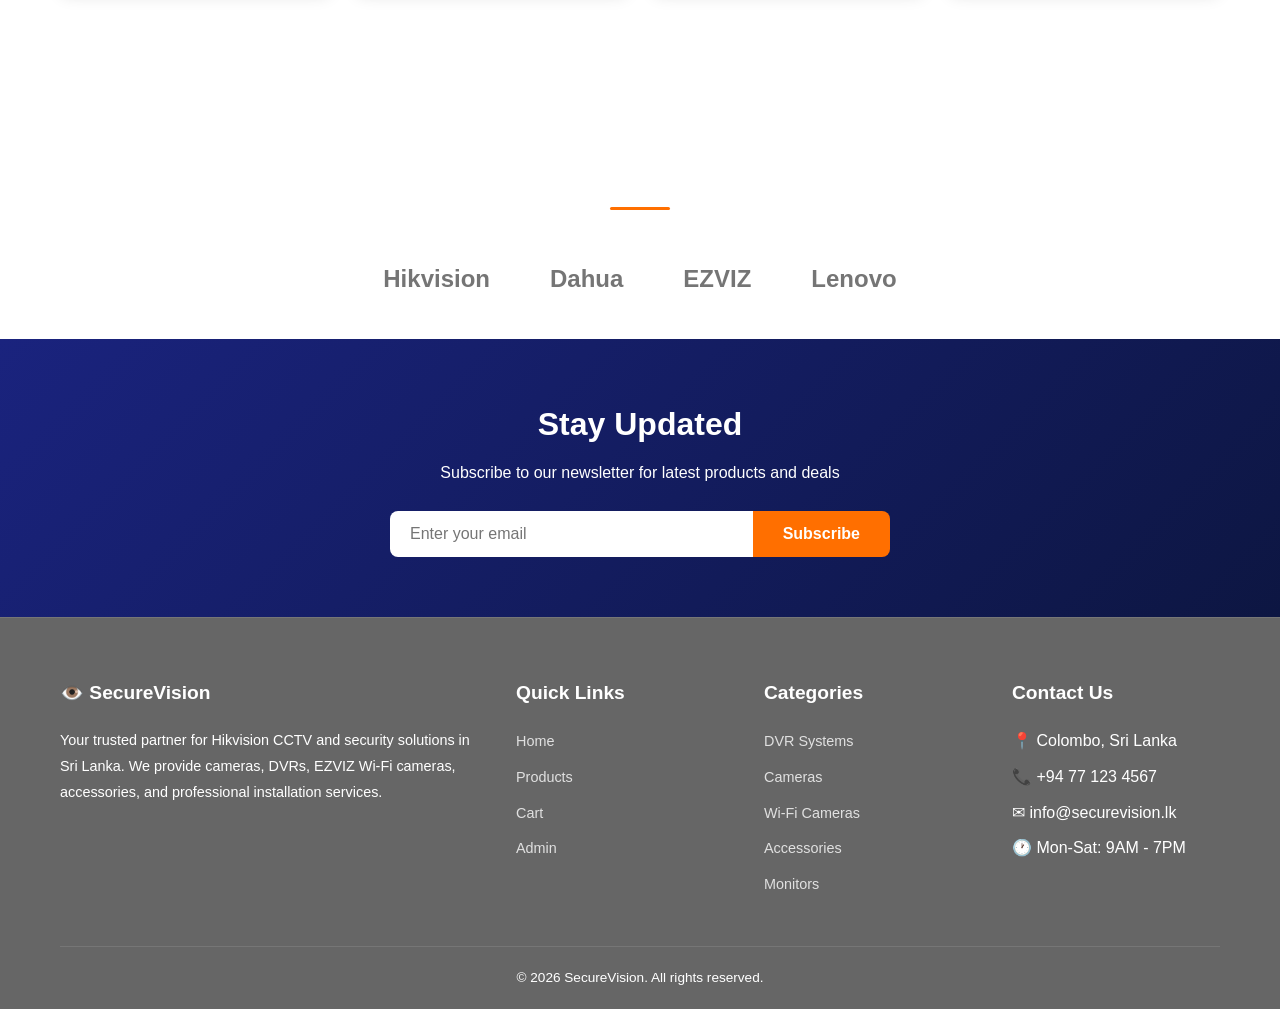
==== commit 5f47dfe5: "Update index.html addre" ====
--- a/index.html
+++ b/index.html
@@ -11,7 +11,8 @@
 <header>
     <div class="top-bar">
         <div class="container">
-            <span>📞 +94 77 123 4567 | ✉ info@securevision.lk</span>
+             
+            <span>📞 +94 76 628 3634 |  ✉ safesightsurvilance@gmail.com</span>
             <div>
                 <a href="admin.html">Admin Panel</a>
                 <a href="#">Track Order</a>
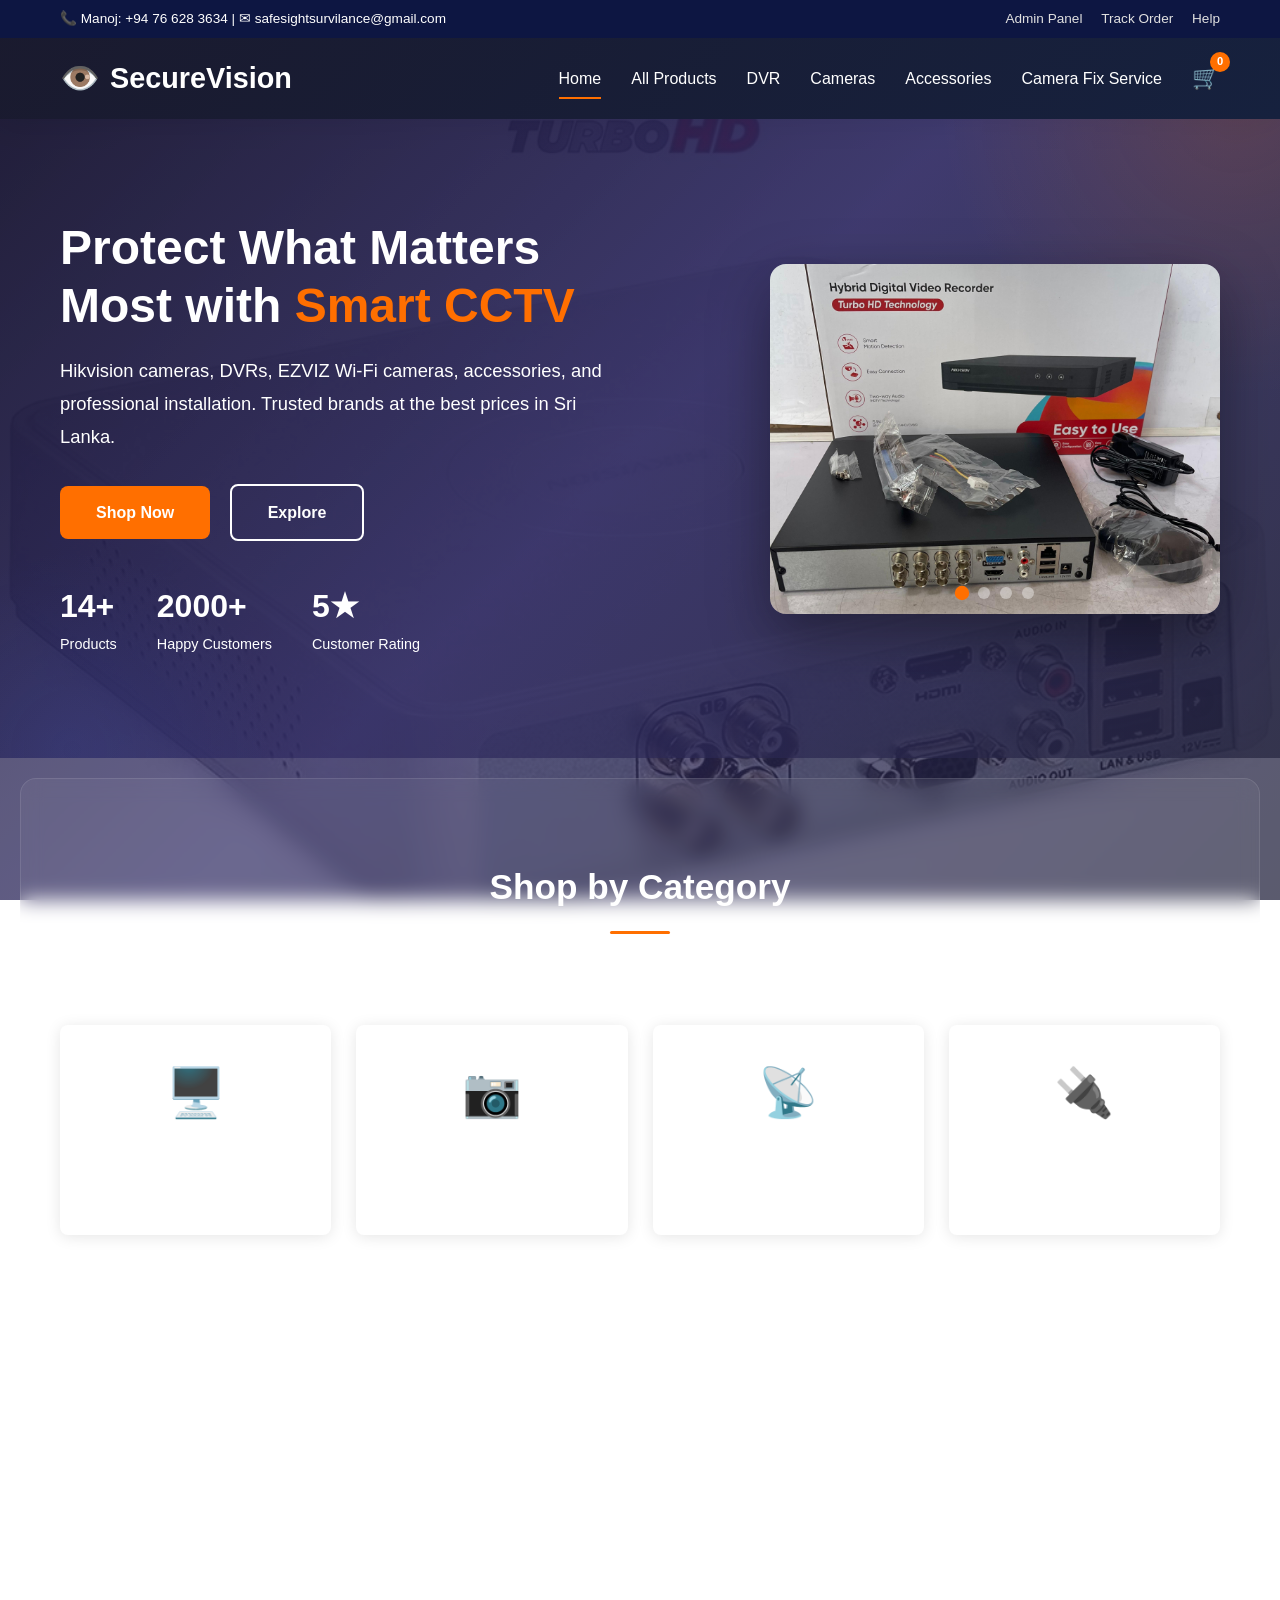
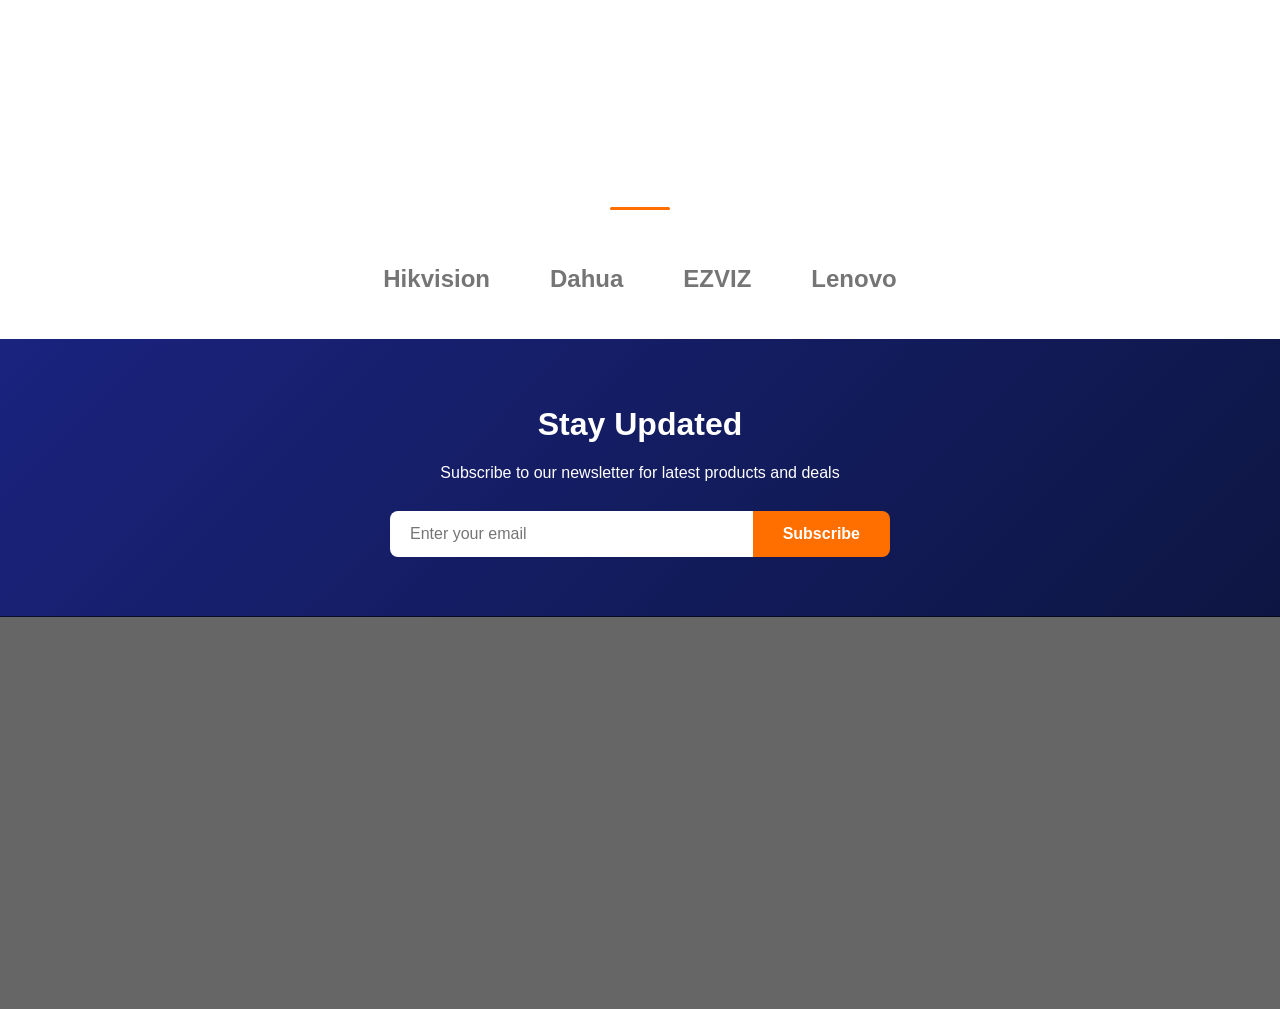
==== commit 6a97b395: "Update contact information in index.html dones" ====
--- a/index.html
+++ b/index.html
@@ -11,8 +11,7 @@
 <header>
     <div class="top-bar">
         <div class="container">
-             
-            <span>📞 +94 76 628 3634 |  ✉ safesightsurvilance@gmail.com</span>
+        <span>📞 Manoj: +94 76 628 3634 | ✉ safesightsurvilance@gmail.com</span>
             <div>
                 <a href="admin.html">Admin Panel</a>
                 <a href="#">Track Order</a>
@@ -214,9 +213,9 @@
             <div class="footer-col">
                 <h3>Contact Us</h3>
                 <ul>
-                    <li>📍 Colombo, Sri Lanka</li>
-                    <li>📞 +94 77 123 4567</li>
-                    <li>✉ info@securevision.lk</li>
+                    <li>📍 Malabe,Colombo, Sri Lanka</li>
+                    <li>📞 Manoj: +94 76 628 3634</li>
+                    <li>✉ safesightsurvilance@gmail.com</li>
                     <li>🕐 Mon-Sat: 9AM - 7PM</li>
                 </ul>
             </div>
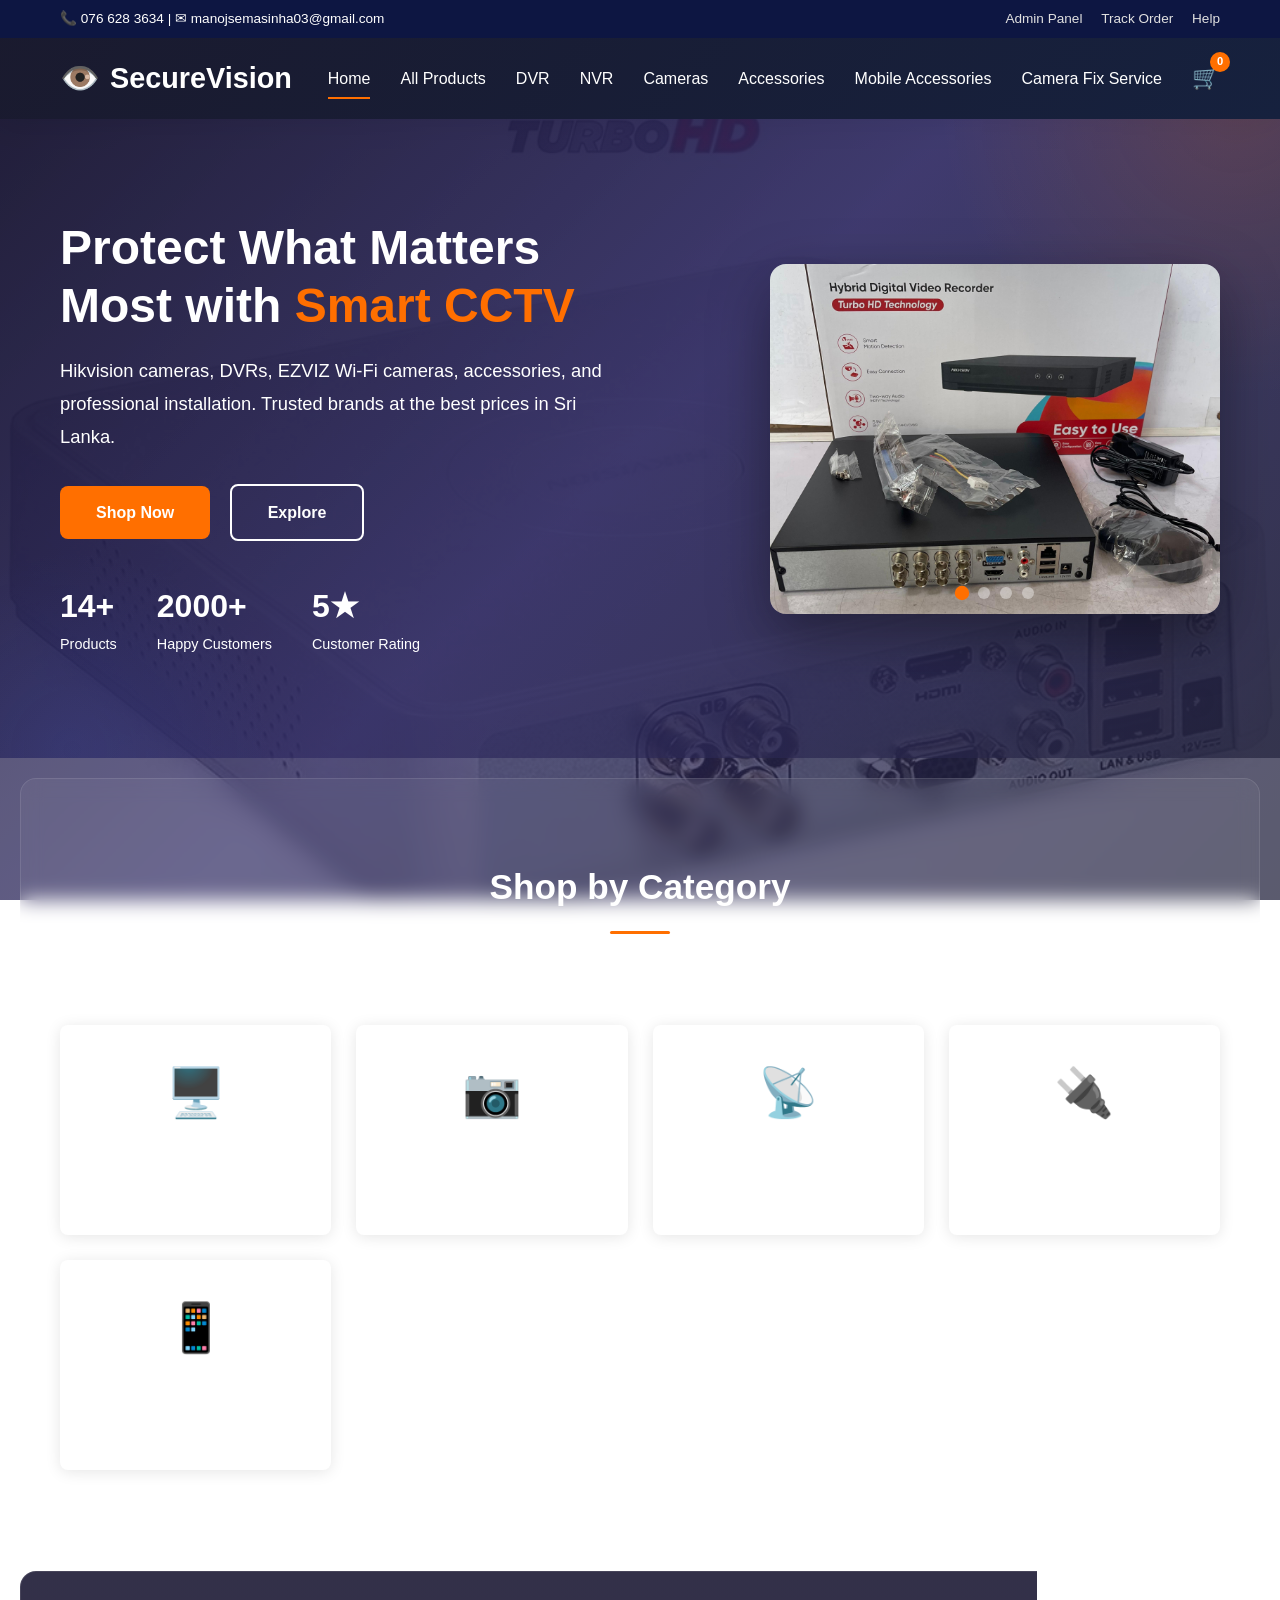
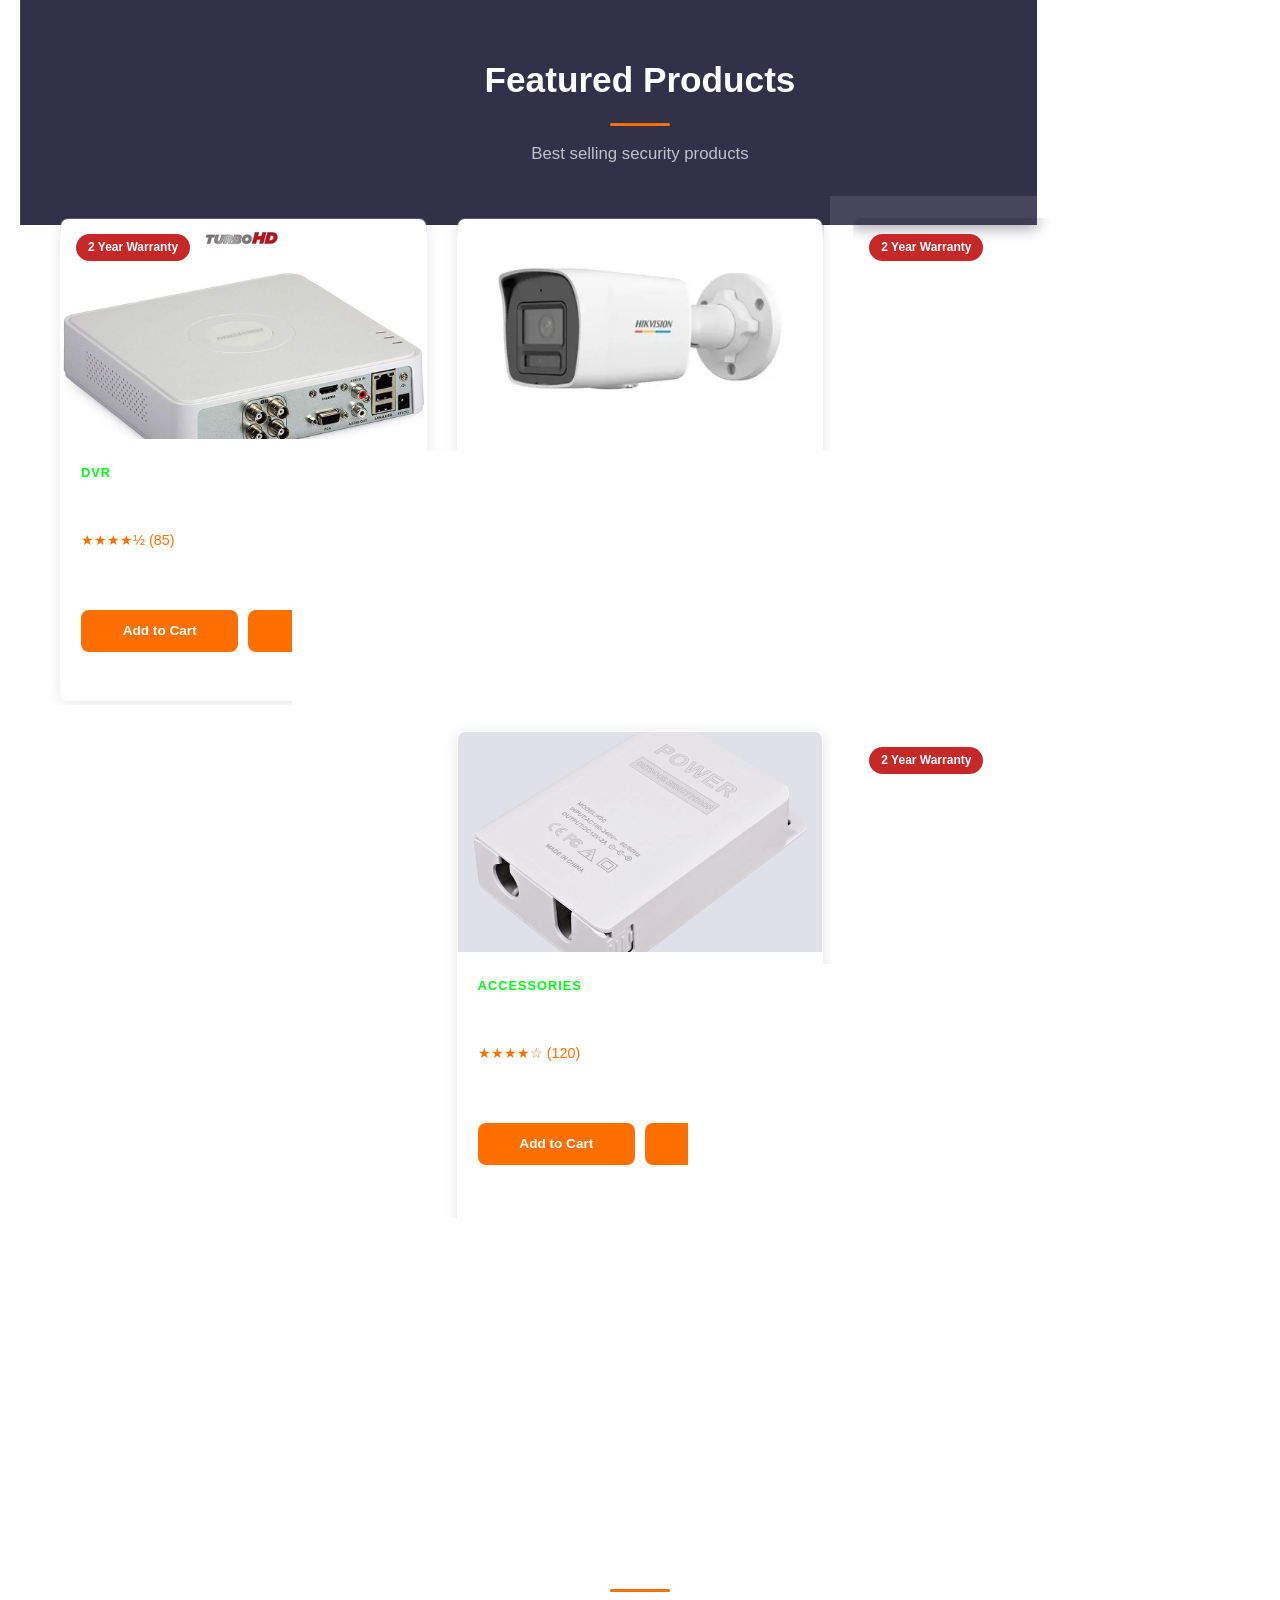
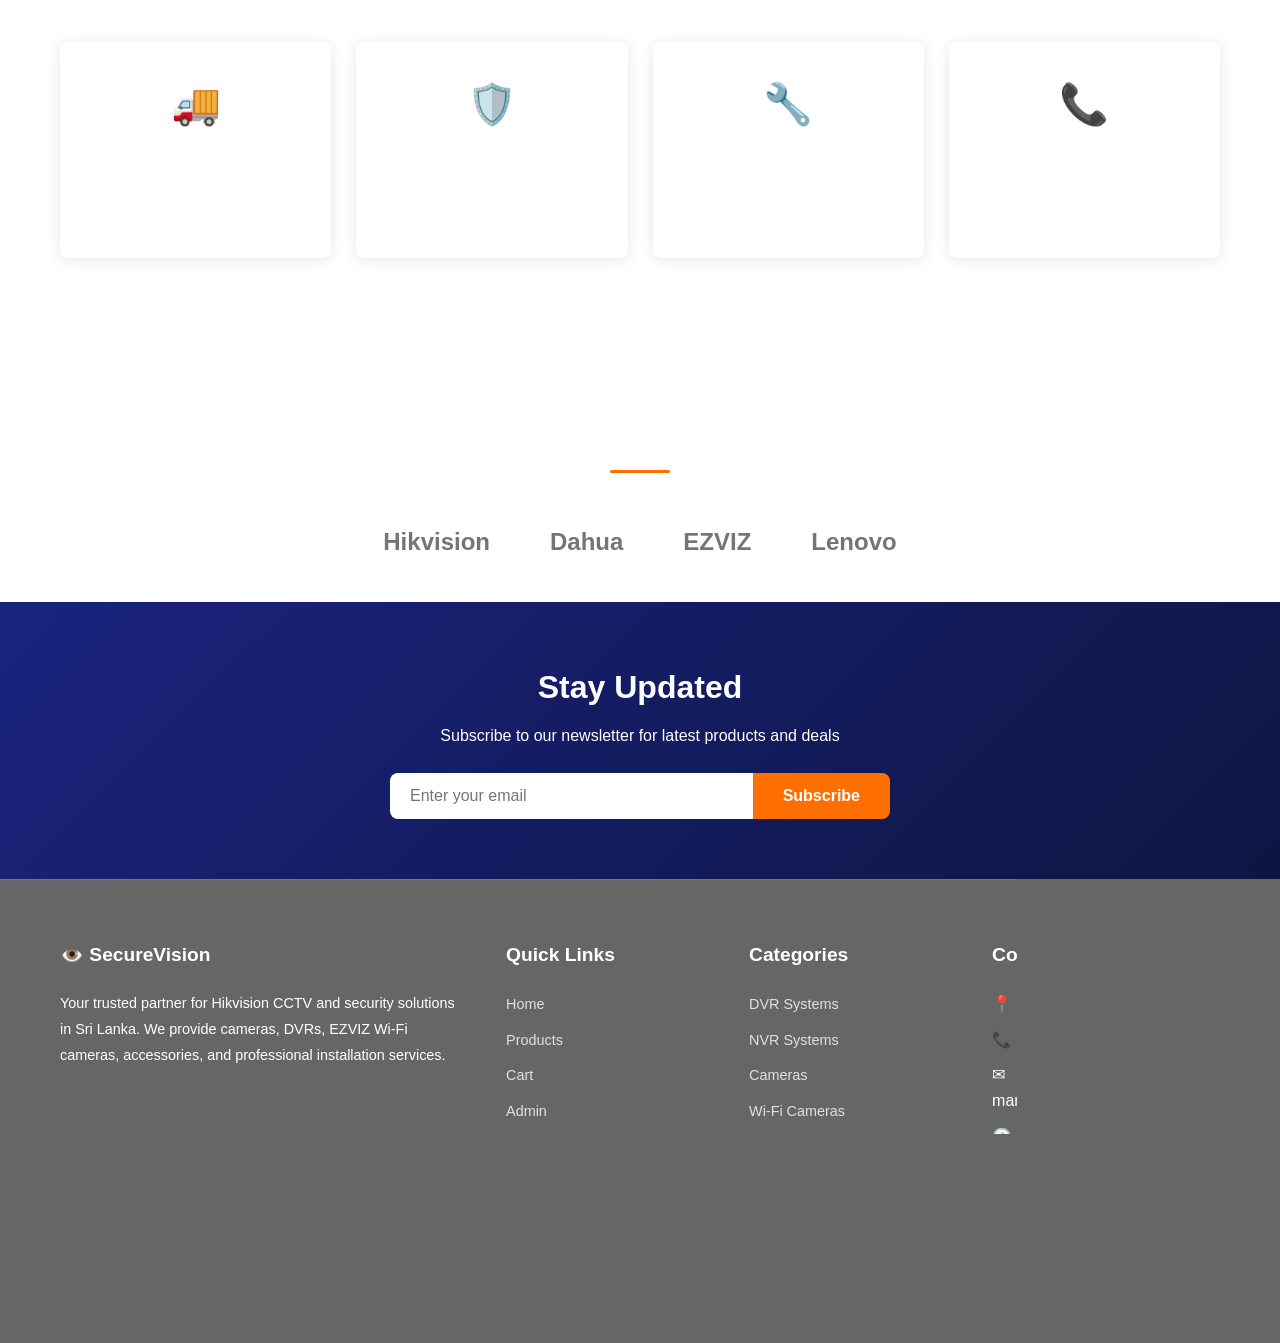
==== commit fe3b3dc1: "Add files via upload" ====
--- a/index.html
+++ b/index.html
@@ -11,7 +11,7 @@
 <header>
     <div class="top-bar">
         <div class="container">
-        <span>📞 Manoj: +94 76 628 3634 | ✉ safesightsurvilance@gmail.com</span>
+            <span>📞 076 628 3634 | ✉ manojsemasinha03@gmail.com</span>
             <div>
                 <a href="admin.html">Admin Panel</a>
                 <a href="#">Track Order</a>
@@ -29,8 +29,10 @@
                 <a href="index.html" class="active">Home</a>
                 <a href="products.html">All Products</a>
                 <a href="products.html?category=dvr">DVR</a>
+                <a href="products.html?category=nvr">NVR</a>
                 <a href="products.html?category=bullet">Cameras</a>
                 <a href="products.html?category=accessories">Accessories</a>
+                <a href="products.html?category=mobile-accessories">Mobile Accessories</a>
                 <a href="product-detail.html?id=15">Camera Fix Service</a>
                 <div class="cart-icon" onclick="location.href='cart.html'">
                     🛒 <span class="cart-count">0</span>
@@ -109,16 +111,21 @@
                 <h3>Accessories</h3>
                 <p>Cables, Connectors & More</p>
             </a>
-        </div>
-    </div>
-</section>
-
-<section class="section" style="background:var(--white);">
-    <div class="container">
-        <div class="section-title">
-            <h2>Featured Products</h2>
-            <div class="underline"></div>
-            <p>Best selling security products</p>
+            <a href="products.html?category=mobile-accessories" class="category-card">
+                <span class="icon">📱</span>
+                <h3>Mobile Accessories</h3>
+                <p>Mobile Phones & Accessories</p>
+            </a>
+        </div>
+    </div>
+</section>
+
+<section class="section" style="background:linear-gradient(rgba(15,12,41,0.85), rgba(15,12,41,0.85)), url('images/hero-cctv.jpg') center/cover no-repeat fixed;">
+    <div class="container">
+        <div class="section-title" style="color:#fff;">
+            <h2 style="color:#fff;">Featured Products</h2>
+            <div class="underline"></div>
+            <p style="color:rgba(255,255,255,0.7);">Best selling security products</p>
         </div>
         <div class="products-grid" id="featured-products"></div>
         <div style="text-align:center;margin-top:40px;">
@@ -204,18 +211,20 @@
                 <h3>Categories</h3>
                 <ul>
                     <li><a href="products.html?category=dvr">DVR Systems</a></li>
+                    <li><a href="products.html?category=nvr">NVR Systems</a></li>
                     <li><a href="products.html?category=bullet">Cameras</a></li>
                     <li><a href="products.html?category=wifi-camera">Wi-Fi Cameras</a></li>
                     <li><a href="products.html?category=accessories">Accessories</a></li>
+                    <li><a href="products.html?category=mobile-accessories">Mobile Accessories</a></li>
                     <li><a href="products.html?category=monitors">Monitors</a></li>
                 </ul>
             </div>
             <div class="footer-col">
                 <h3>Contact Us</h3>
                 <ul>
-                    <li>📍 Malabe,Colombo, Sri Lanka</li>
-                    <li>📞 Manoj: +94 76 628 3634</li>
-                    <li>✉ safesightsurvilance@gmail.com</li>
+                    <li>📍 Malabe, Colombo, Sri Lanka</li>
+                    <li>📞 Manoj: 076 628 3634</li>
+                    <li>✉ manojsemasinha03@gmail.com</li>
                     <li>🕐 Mon-Sat: 9AM - 7PM</li>
                 </ul>
             </div>
@@ -226,7 +235,7 @@
     </div>
 </footer>
 
-<script src="js/data.js"></script>
+<script src="js/data.js?v=25"></script>
 <script src="js/app.js"></script>
 <script>
 let currentSlide = 0;
--- a/css/style.css
+++ b/css/style.css
@@ -472,7 +472,7 @@
 
 .product-image {
     height: 220px;
-    background: var(--light);
+    background: transparent;
     display: flex;
     align-items: center;
     justify-content: center;
@@ -486,7 +486,7 @@
 
 .product-info .category {
     font-size: 0.8rem;
-    color: var(--primary);
+    color: #03fc17;
     font-weight: 600;
     text-transform: uppercase;
     letter-spacing: 1px;
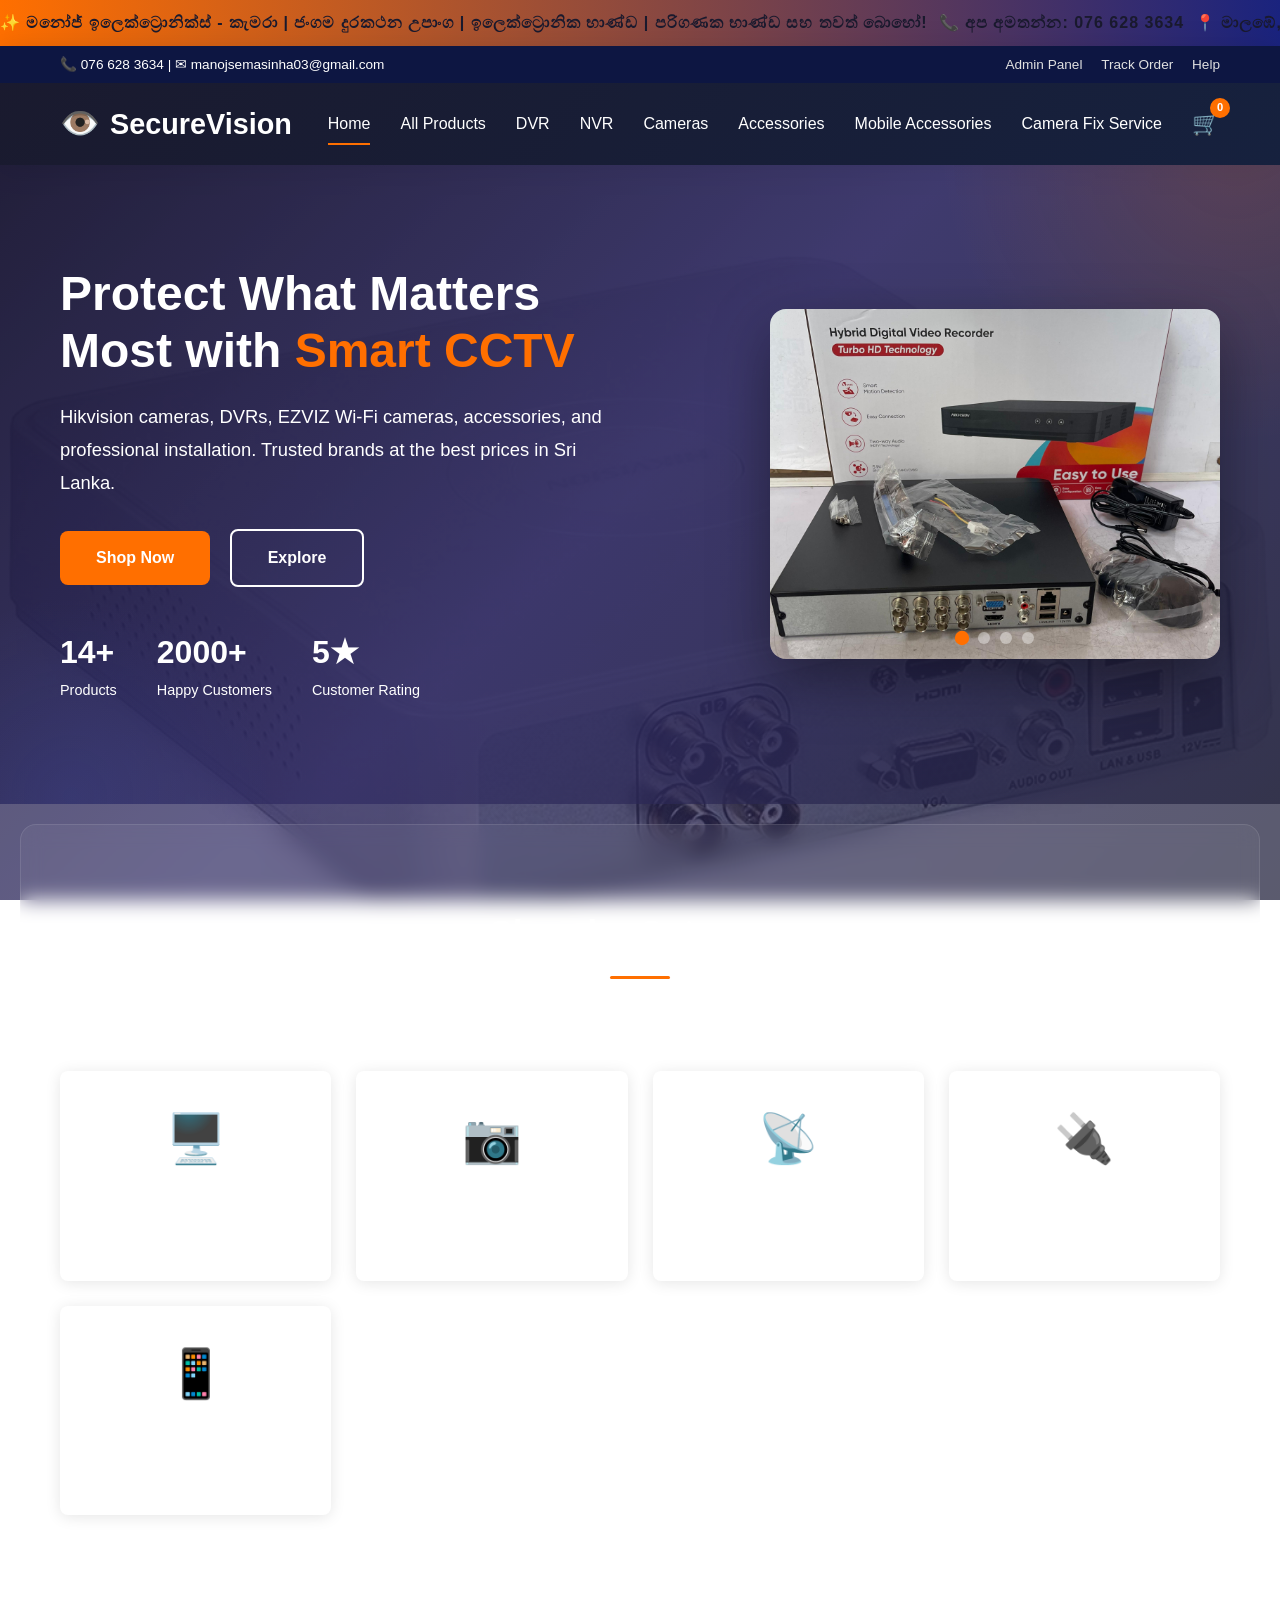
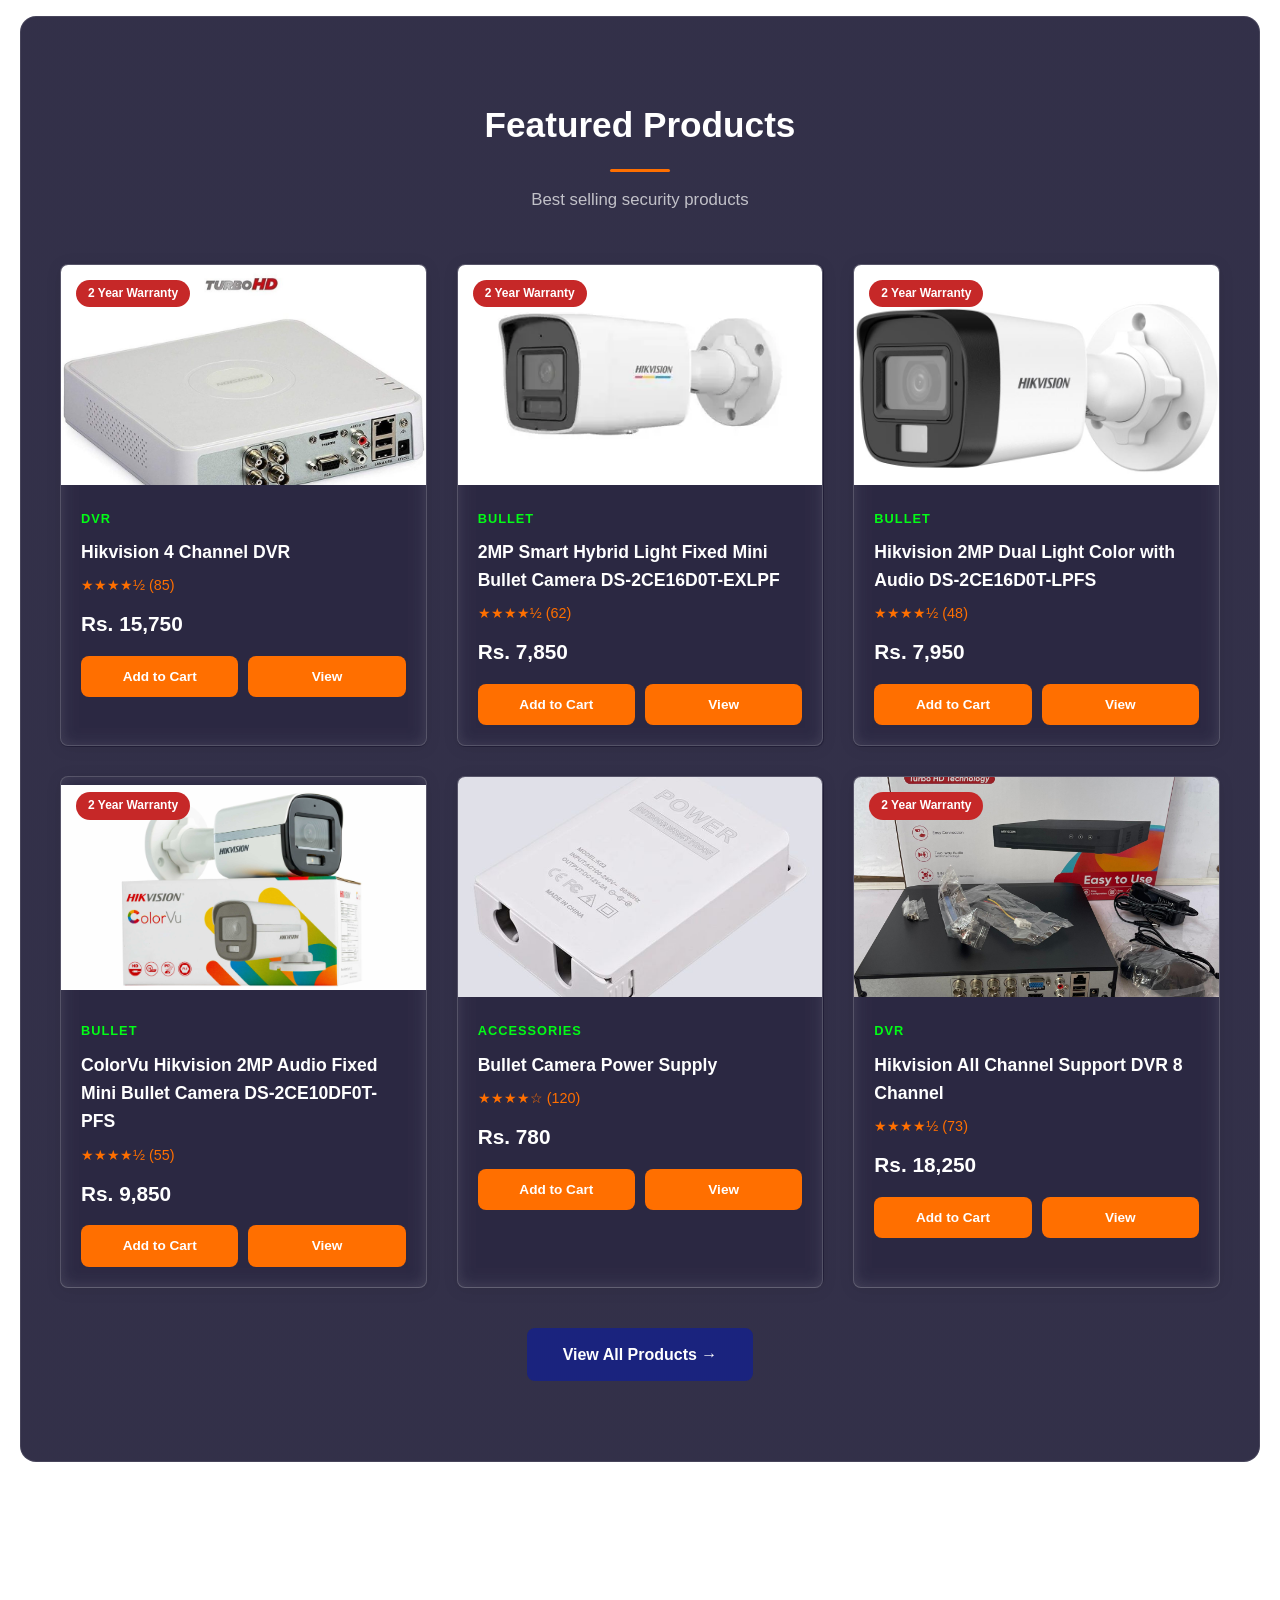
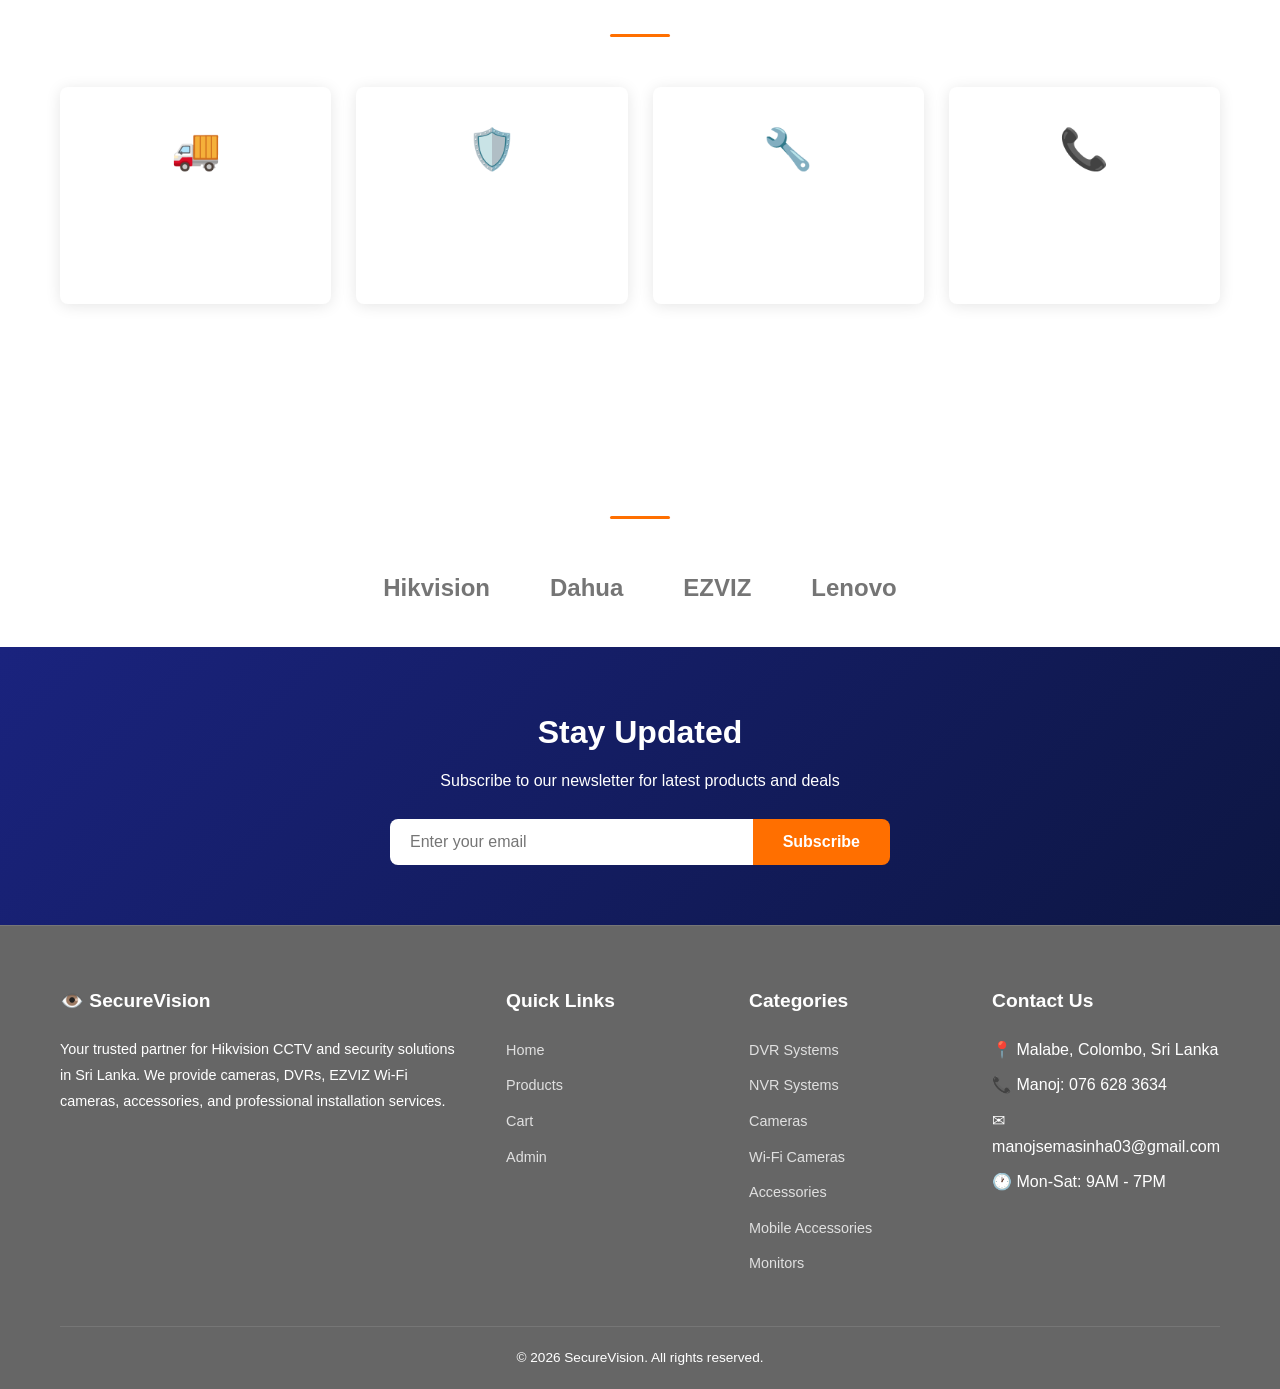
==== commit f19003bb: "Add files via upload Last bar edite" ====
--- a/index.html
+++ b/index.html
@@ -8,6 +8,9 @@
 </head>
 <body class="home-page">
 
+<div class="welcome-bar">
+    <span class="welcome-text">✨ මනෝජ් ඉලෙක්ට්‍රොනික්ස් - කැමරා | ජංගම දුරකථන උපාංග | ඉලෙක්ට්‍රොනික භාණ්ඩ | පරිගණක භාණ්ඩ සහ තවත් බොහෝ! &nbsp;📞 අප අමතන්න: 076 628 3634 &nbsp;📍 මාලඹේ, කොළඹ, ශ්‍රී ලංකාව</span>
+</div>
 <header>
     <div class="top-bar">
         <div class="container">
--- a/css/style.css
+++ b/css/style.css
@@ -52,6 +52,28 @@
 }
 
 /* HEADER */
+.welcome-bar {
+    background: linear-gradient(90deg, var(--accent), var(--primary));
+    text-align: center;
+    padding: 10px 0;
+    overflow: hidden;
+}
+
+.welcome-text {
+    display: inline-block;
+    color: var(--dark);
+    font-size: 1rem;
+    font-weight: 700;
+    letter-spacing: 1px;
+    animation: welcomeSlide 30s linear infinite;
+    white-space: nowrap;
+}
+
+@keyframes welcomeSlide {
+    0% { transform: translateX(100vw); }
+    100% { transform: translateX(-100%); }
+}
+
 header {
     background: linear-gradient(135deg, var(--dark), var(--dark-light));
     color: var(--white);
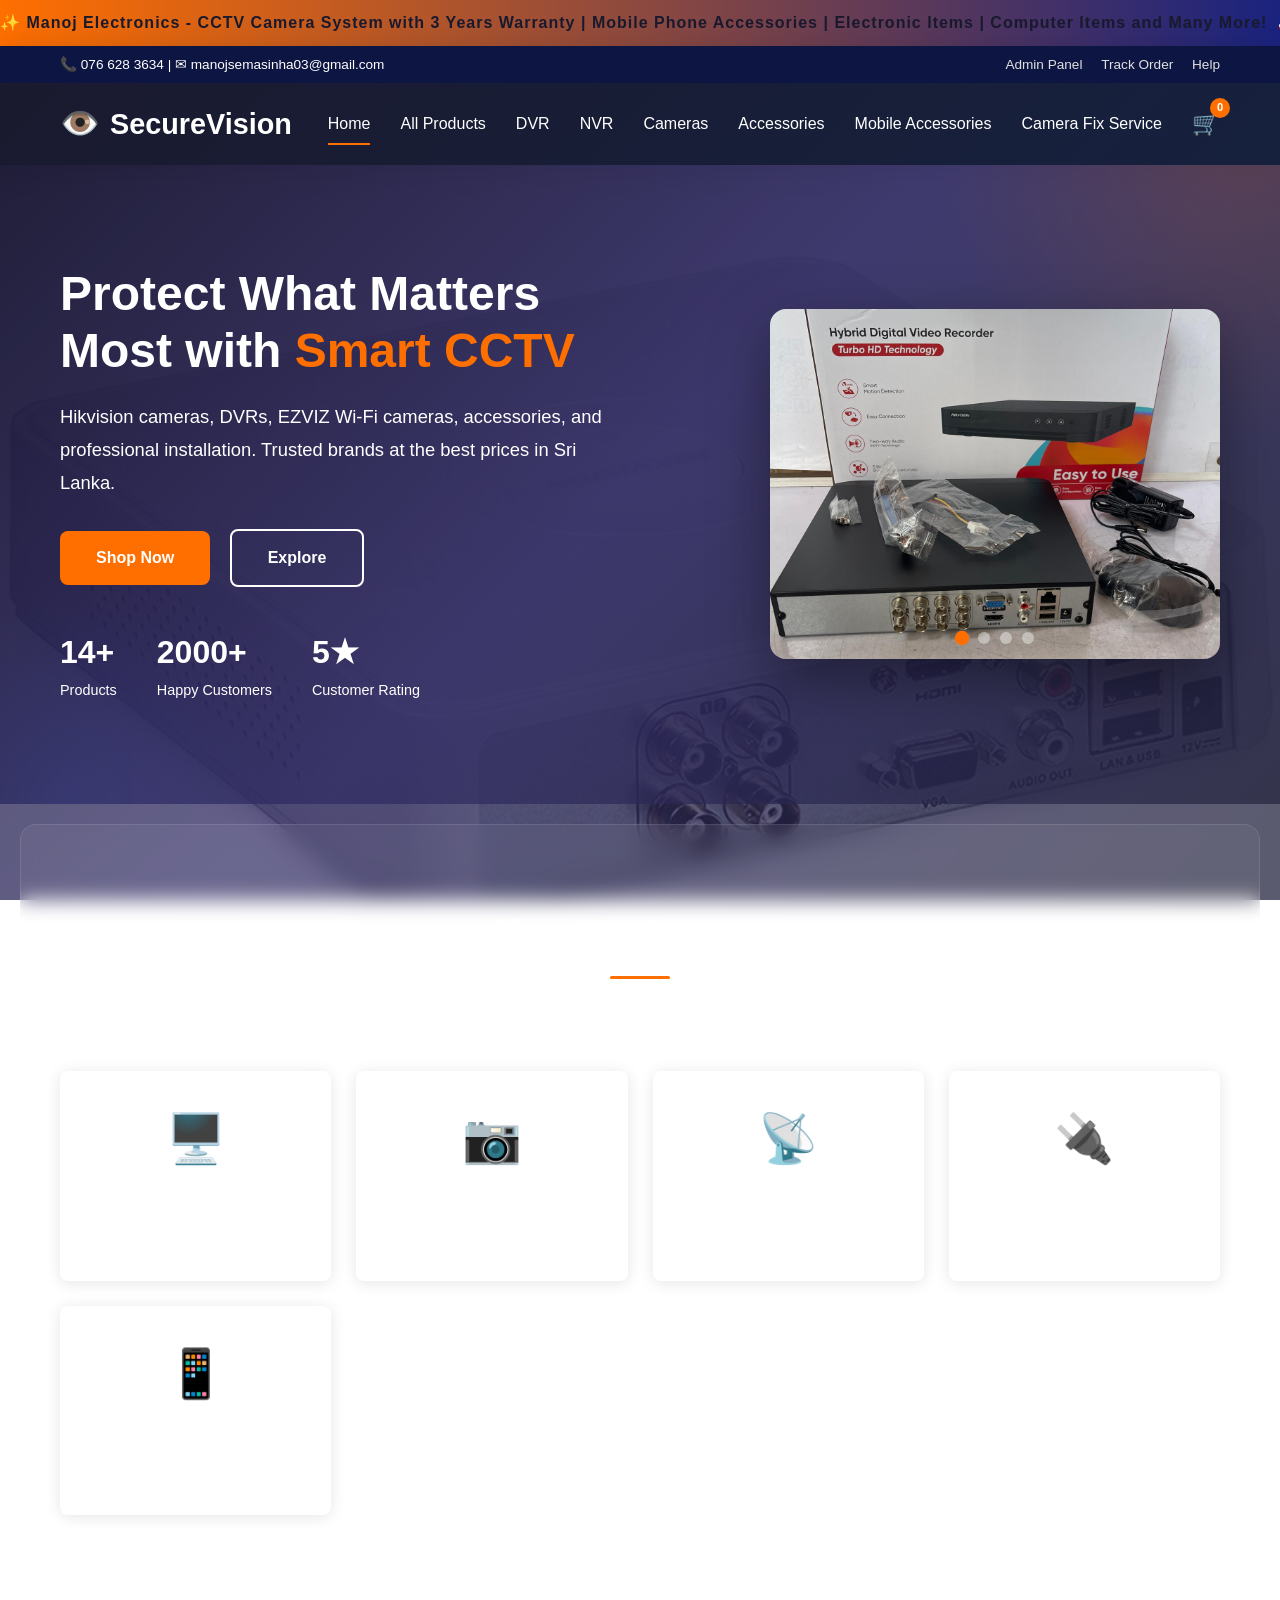
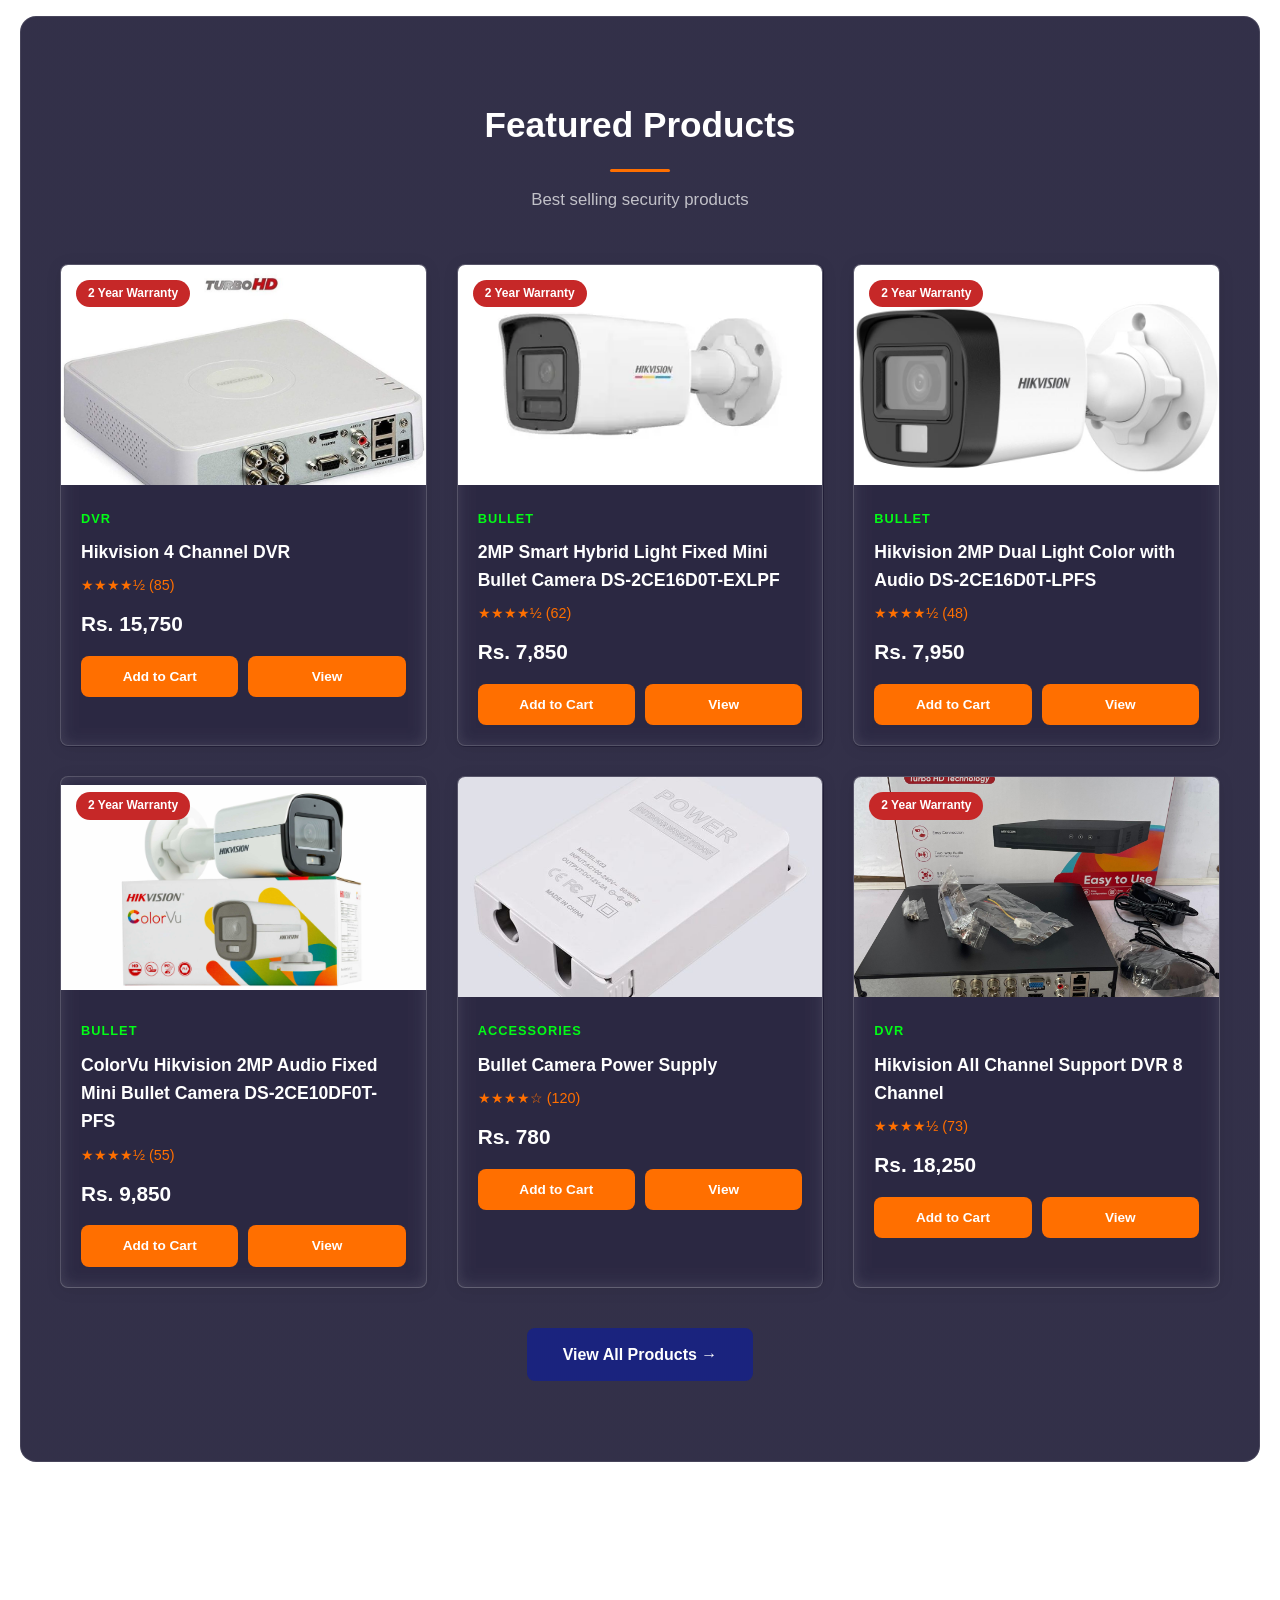
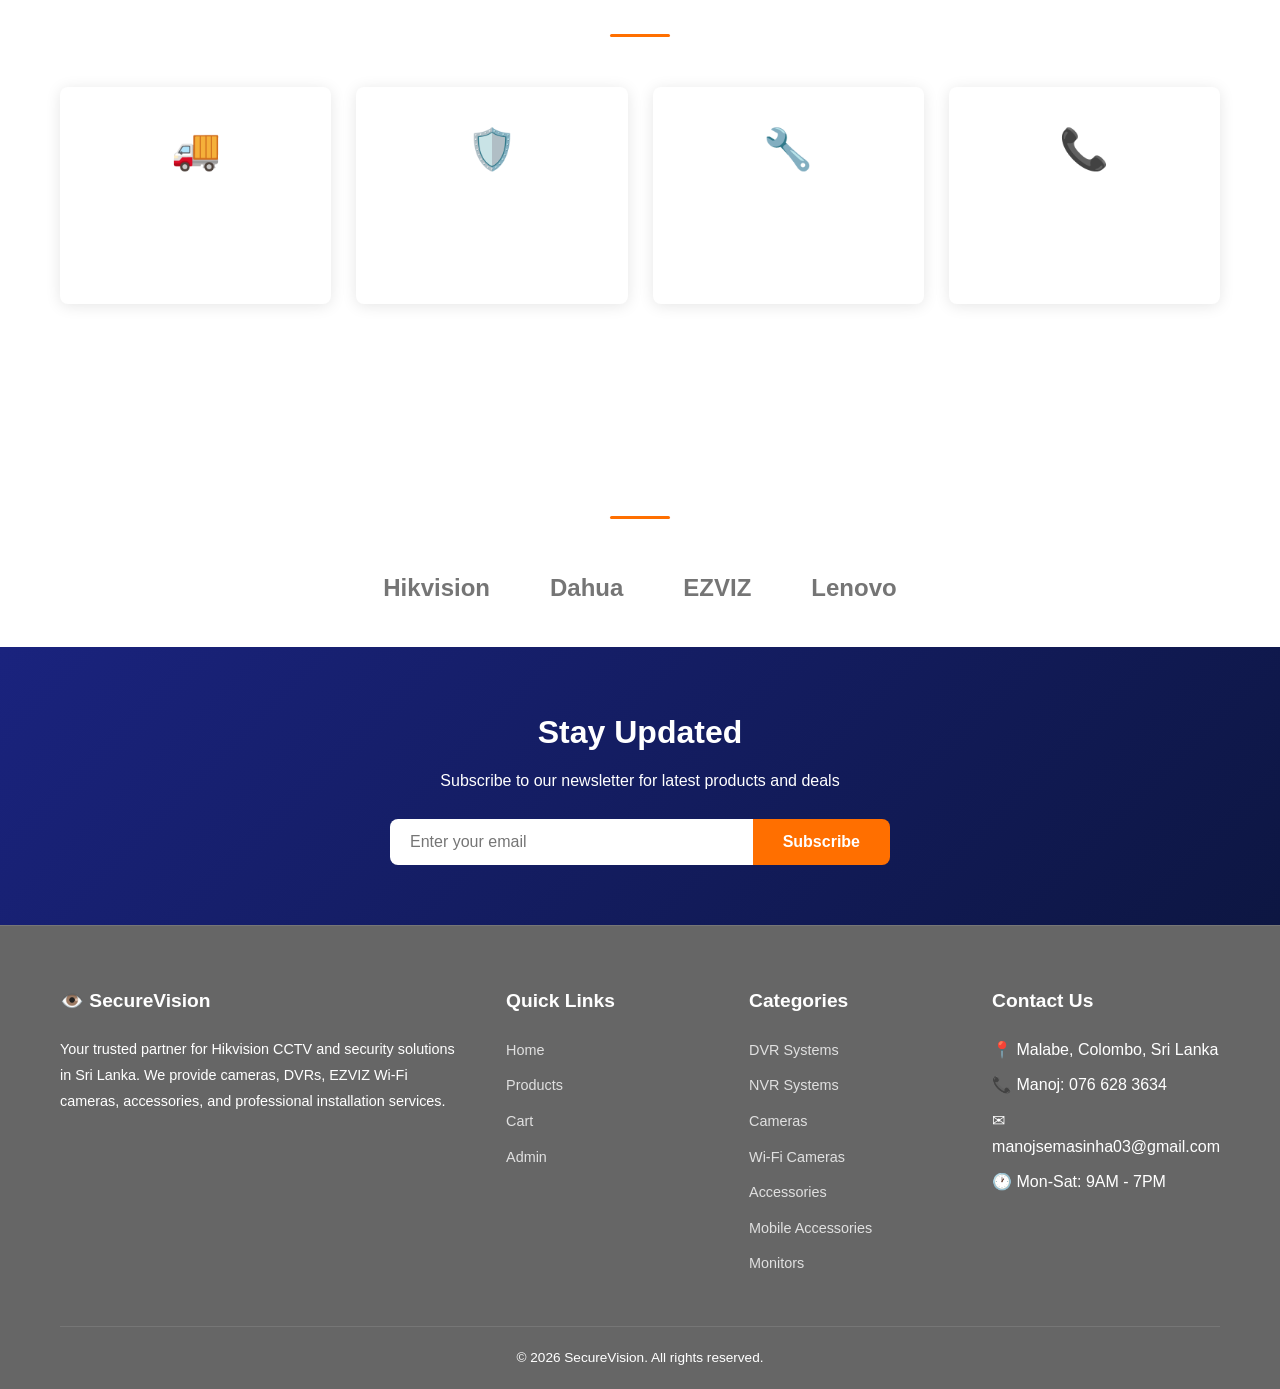
==== commit a4bc2541: "Add files via upload Bank detail" ====
--- a/index.html
+++ b/index.html
@@ -9,7 +9,7 @@
 <body class="home-page">
 
 <div class="welcome-bar">
-    <span class="welcome-text">✨ මනෝජ් ඉලෙක්ට්‍රොනික්ස් - කැමරා | ජංගම දුරකථන උපාංග | ඉලෙක්ට්‍රොනික භාණ්ඩ | පරිගණක භාණ්ඩ සහ තවත් බොහෝ! &nbsp;📞 අප අමතන්න: 076 628 3634 &nbsp;📍 මාලඹේ, කොළඹ, ශ්‍රී ලංකාව</span>
+    <span class="welcome-text">✨ Manoj Electronics - CCTV Camera System with 3 Years Warranty | Mobile Phone Accessories | Electronic Items | Computer Items and Many More! &nbsp;🚚 Home Delivery Available &nbsp;📞 Call Us: 076 628 3634 &nbsp;📍 Malabe, Colombo, Sri Lanka</span>
 </div>
 <header>
     <div class="top-bar">
